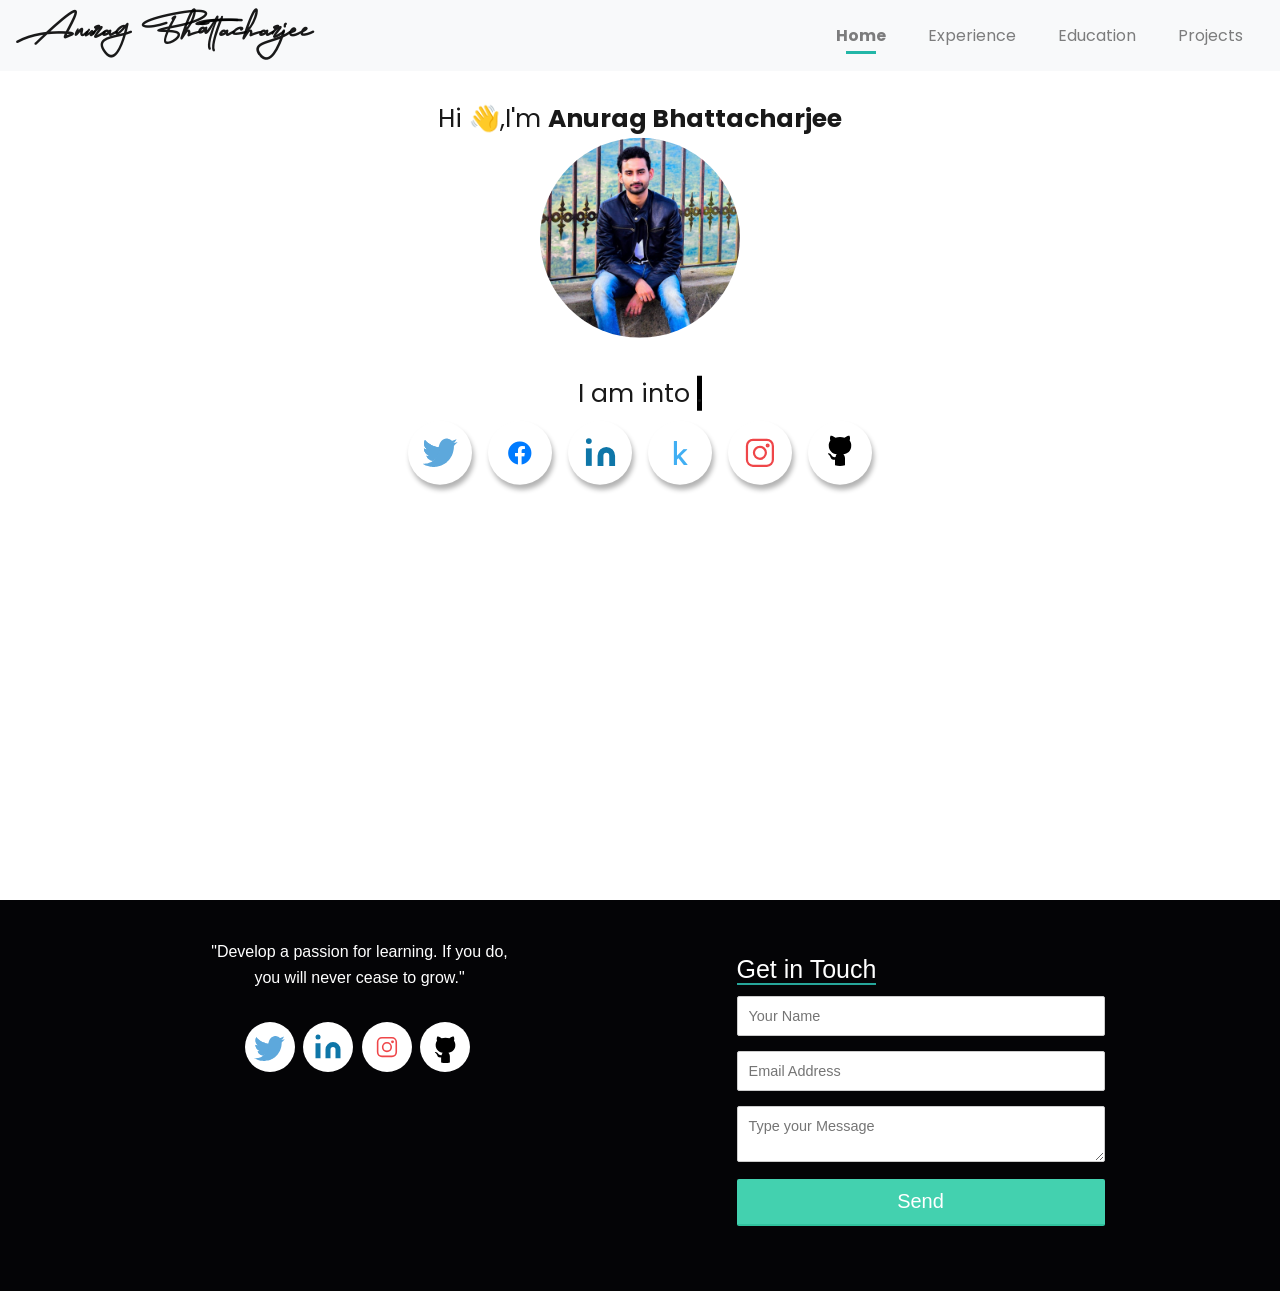
==== index.html @ 18d3eef7 "7th commit" ====
<!DOCTYPE html>
<html lang="en" data-theme="light">

<head>
    <title>Anurag Bhattacharjee | Home</title>
    <meta charset="UTF-8">
    <meta name="viewport" content="width=device-width, initial-scale=1.0">
    <!-- <meta name="keywords"
        content="free portfolio template,portfolio template, portfolio website template, open source, open sourcing, contributing to open source" />
    <meta name="description"
        content="This project serves free and beautiful portfolio template for everyone. Anyone can showcase their work including moocs, education, projects, experience,etc. to the world." /> -->
    <!-- Robot.txt -->
    <meta name="robots" content="index,follow" />
    <meta name="Googlebot" content="index,follow" />
    <meta name="AdsBot-Google" content="index,follow" />
    <!-- <meta property="og:site_name" content="https://portfolio.smaranjitghose.codes/"> -->
    <meta property="og:title" content="Anurag Bhattacharjee | Home">
    <!-- <meta property="og:description"
        content="This project serves free and beautiful portfolio template for everyone. Anyone can showcase their work including moocs, education, projects, experience,etc. to the world.">
    <meta property="og:type" content="website">
    <meta property="og:url" content="https://portfolio.smaranjitghose.codes/">
    <meta name="twitter:card" content="summary">
    <meta name="twitter:site" content="https://portfolio.smaranjitghose.codes/"> -->
    <meta name="application-name" content="Anurag Bhattacharjee | Home" />
    <meta name="apple-mobile-web-app-title" content="Anurag Bhattacharjee | Home" />
    <!-- <meta name="summary"
        content="An open source project aimed at providing free and beautiful templates to everyone for building their portfolio websites and showcase their work to the world." /> -->
    <!--For Dark/Light mode Toggle-->
    <script src="https://code.iconify.design/1/1.0.4/iconify.min.js"></script>
    <!--Import Google Icon Font-->
    <link rel="stylesheet" href="https://maxcdn.bootstrapcdn.com/bootstrap/4.5.0/css/bootstrap.min.css" />
    <link href="https://fonts.googleapis.com/css2?family=Poppins:wght@200;300&display=swap" rel="stylesheet">
    <script src='https://kit.fontawesome.com/a076d05399.js'></script>
    <link rel="stylesheet" href="assets/css/preloader.css">
    <link rel="stylesheet" href="assets/css/home.css"> 
    <link rel="stylesheet" href="assets/css/style.css"> 
    <!-- Favicon -->
    <link id='favicon' rel="shortcut icon" href="assets/images/favicon.png" type="image/x-png"> 
    <!-- Font awesome icons -->
    <link rel="stylesheet" href="https://cdnjs.cloudflare.com/ajax/libs/font-awesome/5.15.1/css/all.min.css" integrity="sha512-+4zCK9k+qNFUR5X+cKL9EIR+ZOhtIloNl9GIKS57V1MyNsYpYcUrUeQc9vNfzsWfV28IaLL3i96P9sdNyeRssA==" crossorigin="anonymous" />
    <link rel="stylesheet" href="https://cdn.jsdelivr.net/gh/jpswalsh/academicons@1/css/academicons.min.css">
    <script defer src="assets\js\dynamicTitle.js"></script>
</head>

<body>

    <!-- <embed name="GoodEnough" src="assets/images/audio.mp3" loop="false" hidden="true" autostart="true"> -->
<!-- loader -->
    <div class="loader-container">
    <div class="loader">
        <div class="box box0">
            <div></div>
        </div>
        <div class="box box1">
            <div></div>
        </div>
        <div class="box box2">
            <div></div>
        </div>
        <div class="box box3">
            <div></div>
        </div>
        <div class="box box4">
            <div></div>
        </div>
        <div class="box box5">
            <div></div>
        </div>
        <div class="box box6">
            <div></div>
        </div>
        <div class="box box7">
            <div></div>
        </div>
        <div class="ground">
            <div></div>
        </div>
    </div><a class="dribbble-ref" href="https://dribbble.com/shots/7227469-3D-Boxes-Loader" target="_blank"><img
            src="https://dribbble.com/assets/logo-small-2x-9fe74d2ad7b25fba0f50168523c15fda4c35534f9ea0b1011179275383035439.png" /></a>
    </div>

    <!--Dynamic Nav Bar-->
     
    <!--Particles effect-->
    <div id="home">
        <section class="center">
            <div id="particles-js"></div>
        </section>
    </div>
<center>
    <!-- Home Section -->
    <div class="text col-sm-6">Hi <span class="wave">👋</span>,I'm <span class="header">Anurag Bhattacharjee</span>
        <div class="center">
            <div>
                <img src="assets/images/anurag1.jpg" alt="" class="rounded-circle" height="200" width="200">
            </div>
            <br/>
            <span style="display: inline;" >I am into <span class="animated-text"
                data-words="Machine Learning, Web Development, Data Engineering, Business Intelligence"></span>
            </span>
            <div>
                <div class="social-icons">

                    <a class="socialicon twitter" href="https://twitter.com/anuragbhattacha" target="_blank" rel="author">
                        <!-- SVG code for twitter icon -->
                        <svg class="twitter-icon" version="1.1" id="Layer_1" xmlns="http://www.w3.org/2000/svg"
                            xmlns:xlink="http://www.w3.org/1999/xlink" x="0px" y="0px" viewBox="0 0 500 500" enable-background="new 0 0 500 500"
                            xml:space="preserve">
                            <!-- bird body -->
                            <path id="body" fill="#5DA8DC" d="M142.9,364.1c-1.6,1-3,1.7-4,2.3c-3,1.5-7.9,3.8-14.9,6.9c-7,3.1-14.7,5.7-23.1,7.9
                                               c-8.4,2.2-15.6,3.8-21.8,4.7c-6.2,0.9-12.2,1.5-18.1,1.8s-11.4,0.3-16.7,0c-5.2-0.3-8.5-0.5-9.6-0.6l-1.8-0.2l-0.4-0.1l-0.4-0.1v0.8
                                               h0.2l0.1,0.1l0.1,0.1l0.1,0.1l0.1,0.1l0.1,0.1H33l0.4,0.2l0.4,0.2l0.1,0.1l0.1,0.1l0.1,0.1l0.1,0.1l3.6,2.2c2.4,1.5,4.5,2.6,6.4,3.6
                                               s6.6,3.3,14.1,7.1c7.6,3.7,16.6,7.4,27.2,11.1s18.6,6.2,24,7.4c5.4,1.3,12.8,2.6,22.2,3.9s14.9,2.1,16.3,2.2
                                               c1.5,0.1,3.3,0.3,5.5,0.4l3.3,0.2v0.2h25.6v-0.2l14-1.3c9.3-0.9,17.6-2.1,25-3.3c7.3-1.3,14.9-3.1,22.8-5.5
                                               c7.9-2.4,15.3-4.9,22.4-7.7c7.1-2.8,13.7-5.7,19.7-9c6.1-3.2,11.3-6,15.6-8.5c4.3-2.5,9.1-5.6,14.2-9.3c5.2-3.7,10-7.5,14.6-11.2
                                               s7.1-5.9,7.7-6.4c0.6-0.6,4-4,10.2-10.2c6.2-6.3,11.3-11.9,15.4-16.8c4-5,8-10.3,12-15.9c3.9-5.6,8.3-12.5,13-20.6
                                               s9.2-17.3,13.5-27.5s8-20.7,11-31.5c3-10.7,5.2-20.4,6.7-28.9s2.4-16.5,3-23.8c0.5-7.3,0.8-13.9,0.9-19.7s2.5-10.8,7.4-14.8
                                               s9.9-8.5,15-13.7c5.1-5.1,7.9-8,8.3-8.7c0.5-0.7,0.9-1.1,1.1-1.2c0.3-0.1,2.1-2.3,5.3-6.7c3.3-4.4,5-6.6,5-6.7l0.1-0.1l0.2-0.4
                                               l0.2-0.4l0.1-0.1l0.1-0.1l0.1-0.1l0.1-0.1l0.1-0.1l0.1-0.1l0.1-0.1l0.1-0.1l0.1-0.1l0.1-0.1l0.2-0.1l0.2-0.1V115l-1,0.3l-0.8,0.1
                                               l-0.4,0.2l-0.4,0.2l-0.4,0.2l-0.4,0.2l-0.6,0.2l-1.2,0.4l-10.6,3.6c-6.7,2.2-13.7,4.1-21,5.7l-11,2.4h-1.9l0.1-0.1l0.1-0.1l0.1-0.1
                                               l0.1-0.1l0.1-0.1l0.1-0.1l0.1-0.1l0.1-0.1l0.4-0.2l0.4-0.2l0.1-0.1l0.1-0.1l0.1-0.1l0.1-0.1l0.4-0.2l0.4-0.2l1.9-1.3
                                               c1.3-0.9,2.4-1.8,3.3-2.8s2.8-2.7,5.6-5.1c2.8-2.4,6-6,9.5-10.7s6.5-9.4,8.8-14s3.6-7.2,3.7-7.9c0.1-0.6,0.3-1.2,0.4-1.6l0.2-0.6
                                               l0.2-0.4l0.2-0.4l0.2-0.6l0.2-0.6l0.1-0.6l0.1-0.6l-0.4,0.1l-0.4,0.1l-0.1,0.1l-0.1,0.1l-0.1,0.1l-0.1,0.1l-0.4,0.2l-0.4,0.2
                                               l-0.4,0.2l-0.4,0.2l-0.1,0.1c-0.1,0.1-0.8,0.4-1.9,1.2c-1.2,0.7-4.7,2.4-10.5,5s-11.6,5-17.5,7.1s-11.4,3.7-16.5,4.9
                                               s-8.8,0.5-11.3-1.9c-2.4-2.4-5.2-4.7-8.3-6.9c-3.1-2.2-6.5-4.3-10.4-6.4c-3.8-2.1-7.7-3.9-11.8-5.5c-4-1.6-8.6-2.9-13.5-3.8
                                               l-7.4-1.5h-20.5v0.1c0,0.1-1.7,0.4-5.1,0.9s-7.6,1.6-12.6,3.3c-5,1.7-10.4,4.2-16.3,7.4c-5.9,3.3-11.1,7-15.7,11.2
                                               s-8.3,8.3-11.2,12.2c-2.9,3.9-5.2,7.4-7,10.5C221.5,163.3,231.3,307,142.9,364.1z" />
                        
                            <!-- wing1 -->
                            <path id="wing1" fill="#5DA8DC" d="M233.2,181.5c-5-0.5-12.4-1.7-22.2-3.6c-9.8-1.8-16.8-3.3-20.8-4.5s-11.1-3.7-21.2-7.4
                                               c-10.1-3.8-19.5-8-28.3-12.8c-8.8-4.7-16.8-9.5-24-14.4s-13.1-9.1-17.5-12.8c-4.5-3.7-7.1-6-7.9-7s-1.5-1.6-1.9-1.8
                                               c-0.5-0.2-3.2-2.7-8-7.6s-9.1-9.2-12.6-13.2l-5.3-5.9l-0.1-0.1l-0.1-0.1L63.1,90l-0.2-0.4l-0.1-0.1l-0.1-0.1l-0.1-0.1l-0.1-0.1
                                               l-0.1-0.1L62.3,89l-0.1-0.1l0,0.1l-0.1,0.1L62,89.2l0,0.1l-0.1,0.1L61.7,90l-0.2,0.6L57.9,98c-2.2,5-3.9,9.7-5.1,14.1
                                               c-1.2,4.5-1.9,8.5-2.4,12c-0.4,3.5-0.5,7.8-0.4,12.8s0.7,10,1.8,15.1c1,5.1,2.6,10.2,4.6,15.2c2.1,5.1,4,9.2,5.8,12.5
                                               c1.8,3.2,3.9,6.4,6.3,9.2c2.4,2.9,4.7,5.6,7.1,8.3s4.6,4.7,6.7,6.4c2.2,1.6,3.3,2.5,3.4,2.5l0.1,0.1l0.4,0.2l0.4,0.2l0.1,0.1
                                               l0.1,0.1l0.1,0.1L87,207l0.4,0.2l0.4,0.2l0.1,0.1l0.1,0.1l0.1,0.1l0.1,0.1l0.1,0.1l0.1,0.1l0.1,0.1l0.1,0.1H85l-1.8-0.2
                                               c-1.2-0.1-4.8-0.9-10.8-2.2s-11.1-2.9-15.1-4.7l-6.1-2.8l-0.4-0.2l-0.4-0.2l-0.4-0.2l-0.4-0.2l-0.4-0.1l-0.4-0.1l0.7,8.3
                                               c0.4,5.5,1.4,11,2.8,16.3c1.5,5.4,3.6,11,6.5,16.9s6.2,11.1,9.8,15.5c3.7,4.5,7,8.1,10.1,11c3.1,2.8,6.3,5.4,9.8,7.8
                                               c3.4,2.4,8,4.8,13.8,7.3s9.3,3.9,10.6,4.3c1.3,0.4,2.2,0.6,2.8,0.8l0.8,0.2l0.8,0.2l0.8,0.2l0.8,0.2l0.8,0.2l-0.1,0.1l-0.1,0.1
                                               l-0.1,0.1l-0.1,0.1l-1,0.2l-1,0.2l-0.8,0.2c-0.5,0.1-1.9,0.4-4.3,0.8s-6.6,0.6-12.8,0.8c-6.2,0.1-10.7,0-13.5-0.4l-4.3-0.6L81,288
                                               l-0.6-0.1l0.1,0.4l0.1,0.4l0.2,0.6l0.2,0.6l3.2,7.2c2.2,4.8,4.4,9,6.7,12.7c2.3,3.7,5.1,7.2,8.3,10.7c3.2,3.5,5.8,6.2,7.9,8
                                               c2.1,1.9,5.3,4.3,9.9,7.2c4.6,2.9,9.3,5.4,14.1,7.4c4.9,2.1,9.4,3.7,13.5,4.7c4.2,1,7.3,1.6,9.2,1.8c1.9,0.1,4,0.3,6.1,0.4l3.1,0.2
                                               c117.9-117.9,82.9-167.7,82.9-167.7l-2.8-0.1C241.6,182.3,238.2,181.9,233.2,181.5z" />
                            <!-- wing2 -->
                            <path id="wing2" fill="#5DA8DC" d="M233.2,181.5c-5-0.5-12.4-1.7-22.2-3.6c-9.8-1.8-16.8-3.3-20.8-4.5s-11.1-3.7-21.2-7.4
                                               c-10.1-3.8-19.5-8-28.3-12.8c-8.8-4.7-16.8-9.5-24-14.4s-13.1-9.1-17.5-12.8c-4.5-3.7-7.1-6-7.9-7s-1.5-1.6-1.9-1.8
                                               c-0.5-0.2-3.2-2.7-8-7.6s-9.1-9.2-12.6-13.2l-5.3-5.9l-0.1-0.1l-0.1-0.1L63.1,90l-0.2-0.4l-0.1-0.1l-0.1-0.1l-0.1-0.1l-0.1-0.1
                                               l-0.1-0.1L62.3,89l-0.1-0.1l0,0.1l-0.1,0.1L62,89.2l0,0.1l-0.1,0.1L61.7,90l-0.2,0.6L57.9,98c-2.2,5-3.9,9.7-5.1,14.1
                                               c-1.2,4.5-1.9,8.5-2.4,12c-0.4,3.5-0.5,7.8-0.4,12.8s0.7,10,1.8,15.1c1,5.1,2.6,10.2,4.6,15.2c2.1,5.1,4,9.2,5.8,12.5
                                               c1.8,3.2,3.9,6.4,6.3,9.2c2.4,2.9,4.7,5.6,7.1,8.3s4.6,4.7,6.7,6.4c2.2,1.6,3.3,2.5,3.4,2.5l0.1,0.1l0.4,0.2l0.4,0.2l0.1,0.1
                                               l0.1,0.1l0.1,0.1L87,207l0.4,0.2l0.4,0.2l0.1,0.1l0.1,0.1l0.1,0.1l0.1,0.1l0.1,0.1l0.1,0.1l0.1,0.1l0.1,0.1H85l-1.8-0.2
                                               c-1.2-0.1-4.8-0.9-10.8-2.2s-11.1-2.9-15.1-4.7l-6.1-2.8l-0.4-0.2l-0.4-0.2l-0.4-0.2l-0.4-0.2l-0.4-0.1l-0.4-0.1l0.7,8.3
                                               c0.4,5.5,1.4,11,2.8,16.3c1.5,5.4,3.6,11,6.5,16.9s6.2,11.1,9.8,15.5c3.7,4.5,7,8.1,10.1,11c3.1,2.8,6.3,5.4,9.8,7.8
                                               c3.4,2.4,8,4.8,13.8,7.3s9.3,3.9,10.6,4.3c1.3,0.4,2.2,0.6,2.8,0.8l0.8,0.2l0.8,0.2l0.8,0.2l0.8,0.2l0.8,0.2l-0.1,0.1l-0.1,0.1
                                               l-0.1,0.1l-0.1,0.1l-1,0.2l-1,0.2l-0.8,0.2c-0.5,0.1-1.9,0.4-4.3,0.8s-6.6,0.6-12.8,0.8c-6.2,0.1-10.7,0-13.5-0.4l-4.3-0.6L81,288
                                               l-0.6-0.1l0.1,0.4l0.1,0.4l0.2,0.6l0.2,0.6l3.2,7.2c2.2,4.8,4.4,9,6.7,12.7c2.3,3.7,5.1,7.2,8.3,10.7c3.2,3.5,5.8,6.2,7.9,8
                                               c2.1,1.9,5.3,4.3,9.9,7.2c4.6,2.9,9.3,5.4,14.1,7.4c4.9,2.1,9.4,3.7,13.5,4.7c4.2,1,7.3,1.6,9.2,1.8c1.9,0.1,4,0.3,6.1,0.4l3.1,0.2
                                               c117.9-117.9,82.9-167.7,82.9-167.7l-2.8-0.1C241.6,182.3,238.2,181.9,233.2,181.5z" />
                        </svg>
                    </a>

                    <a class="socialicon dribble" href="https://www.facebook.com/anurag.garg.583/" target="_blank" rel="author">
                        <i class="fab fa-facebook"></i>
                    </a>

                    <a class="socialicon linkedin" href="https://www.linkedin.com/in/anuragbhattacharjee6243/" target="_blank" rel="author">
                        <svg class="linkedin-icon" xmlns="http://www.w3.org/2000/svg" width="35" viewBox="0 0 24 24" fill="#0e76a8"
                            stroke-width="1" stroke-linecap="round" stroke-linejoin="round" class="feather feather-linkedin">
                            <path d="M16 8a6 6 0 0 1 6 6v7h-4v-7a2 2 0 0 0-2-2 2 2 0 0 0-2 2v7h-4v-7a6 6 0 0 1 6-6z"></path>
                            <rect x="2" y="9" width="4" height="12"></rect>
                            <circle cx="4" cy="4" r="2"></circle>
                        </svg>
                    </a>
<!-- 
                    <a class="socialicon medium" href="" target="_blank" rel="author">
                        <i class="fab fa-medium-m"></i>
                    </a> -->

                    <!-- <a class="socialicon codeforces" href="" target="_blank" rel="author">
                        <svg class="codeforces-icon" xmlns="http://www.w3.org/2000/svg" viewBox="5 0 14 19" width="100" height="100">
                            <g>
                                <rect class="red" x="15" width="2" height="6.5" rx="0.7" y="0" fill="#AE0F0A" />
                                <rect class="blue" x="12" width="2" height="6.5" rx="0.7" y="0" fill="#4F81C1" />
                                <rect class="yellow" x="9" width="2" height="6.5" rx="0.7" y="0" fill="#FFD400" />
                            </g>
                        </svg>
                    </a> -->
                    
                    <a class="socialicon kaggle" href="https://www.kaggle.com/anuragbhattacharjee" target="_blank" rel="author">
                        <i class="fab fa-kaggle"></i>
                    </a>

                    <a class="socialicon instagram" href="https://www.instagram.com/anurag_b_34" target="_blank" rel="author">
                        <!-- svg code for instagram icon -->
                        <svg class="instagram-icon" x="0px" y="0px" viewBox="0 0 202.5 202.5" style="enable-background:new 0 0 202.5 202.5;">
                            <circle id="littleCircle" class="st0" cx="101" cy="101.5" r="18.9" />
                            <circle id="shutter" class="st0" cx="101" cy="101.5" r="8" />
                            <circle id="lens" class="st0" cx="125.5" cy="78.6" r="2.9" />
                            <path id="camera" class="st0" d="M79,60.5h44c10.5,0,19,8.5,19,19v44c0,10.5-8.5,19-19,19H79c-10.5,0-19-8.5-19-19v-44
                                                                                                    C60,69,68.5,60.5,79,60.5z" />
                        </svg>
                    </a>

                    <a class="socialicon github" href="https://github.com/Toni8215" target="_blank" rel="author">
                        <!-- SVG code for Github icon -->
                        <svg class="github-icon" width="45px" height="45px" viewBox="0 0 300 300">
                            <!-- body -->
                            <path id="body" d="M112.5,234.4v43.1c24.5,7.5,50.5,7.5,75,0V225c-0.4-11.1-4.9-21.6-12.7-29.6c30-3.4,59.5-23.5,59.5-64.1
                                                        c0.9-13.9-3.3-27.7-11.8-38.7c4.1-11.6,3.7-24.4-1.3-35.7c0,0-11.2-3.7-37.5,13.8c-22.1-6.1-45.3-6.1-67.4,0
                                                        C90.6,53.3,78.9,56.8,78.9,56.8c-5,11.3-5.4,24.1-1.3,35.7c-8.5,11.1-12.7,24.8-11.9,38.7c0.2,33.8,26.4,61.8,60.2,64.1
                                                        c-5,4.7-8.1,11.1-8.6,18" />
                             <!-- arm                             -->
                            <path id="arm" d="M125.2,213.4c-13.9,7.8-31.5,2.8-39.3-11.2c-4.3-7.7-12-12.8-20.7-13.8c-11.2,0-4.6,6.4,0,9.4
                                                        c6,5.1,10.8,11.5,13.8,18.8c2.9,7.4,7.7,24.1,41.5,17.8" />
                        </svg>
                    </a>

                </div>
            </div>
        </div>
    </div>
</center>

<!----Map with marker-->
<div id="map"></div>

<!-- Async script executes immediately and must be after any DOM elements used in callback. -->
<script
  src="https://maps.googleapis.com/maps/api/js?key=AIzaSyBIwzALxUPNbatRBj3Xi1Uhp0fFzwWNBkE&callback=initMap&libraries=&v=weekly"
  async
></script>



    
    <!-- Dynamic footer section -->
    <script src="https://code.jquery.com/jquery-3.5.1.min.js"
        integrity="sha256-9/aliU8dGd2tb6OSsuzixeV4y/faTqgFtohetphbbj0=" crossorigin="anonymous"></script>

    <!-- Google Analytics -->
    <script async src="https://www.googletagmanager.com/gtag/js?id=UA-167979537-2"></script>
    <!-- Fetching our Google Tag Manager -->

    <!--JavaScript at end of body for optimized loading-->
    <script src="assets/js/app.js"></script>
    <script src="https://cdnjs.cloudflare.com/ajax/libs/popper.js/1.12.9/umd/popper.min.js" integrity="sha384-ApNbgh9B+Y1QKtv3Rn7W3mgPxhU9K/ScQsAP7hUibX39j7fakFPskvXusvfa0b4Q" crossorigin="anonymous"></script>
    <script src="https://maxcdn.bootstrapcdn.com/bootstrap/4.0.0/js/bootstrap.min.js" integrity="sha384-JZR6Spejh4U02d8jOt6vLEHfe/JQGiRRSQQxSfFWpi1MquVdAyjUar5+76PVCmYl" crossorigin="anonymous"></script>
    <script src='https://cdnjs.cloudflare.com/ajax/libs/particles.js/2.0.0/particles.min.js'></script>
    <script src="assets/js/particle.js"></script>

</body>

</html>
---- assets/css/preloader.css ----
:root {
  --background: white;
}

.loader {
  --duration: 3s;
  --primary: rgba(39, 94, 254, 1);
  --primary-light: #2f71ff;
  --primary-rgba: rgba(39, 94, 254, 0);
  width: 200px;
  height: 320px;
  position: relative;
  transform-style: preserve-3d;
}
@media (max-width: 480px) {
  .loader {
    zoom: 0.44;
  }
}
.loader:before, .loader:after {
  --r: 20.5deg;
  content: "";
  width: 320px;
  height: 140px;
  position: absolute;
  right: 32%;
  bottom: -11px;
  background: var(--background);
  transform: translateZ(200px) rotate(var(--r));
  -webkit-animation: mask var(--duration) linear forwards infinite;
          animation: mask var(--duration) linear forwards infinite;
}
.loader:after {
  --r: -20.5deg;
  right: auto;
  left: 32%;
}
.loader .ground {
  position: absolute;
  left: -50px;
  bottom: -120px;
  transform-style: preserve-3d;
  transform: rotateY(-47deg) rotateX(-15deg) rotateZ(15deg) scale(1);
}
.loader .ground div {
  transform: rotateX(90deg) rotateY(0deg) translate(-48px, -120px) translateZ(100px) scale(0);
  width: 200px;
  height: 200px;
  background: var(--primary);
  background: linear-gradient(45deg, var(--primary) 0%, var(--primary) 50%, var(--primary-light) 50%, var(--primary-light) 100%);
  transform-style: preserve-3d;
  -webkit-animation: ground var(--duration) linear forwards infinite;
          animation: ground var(--duration) linear forwards infinite;
}
.loader .ground div:before, .loader .ground div:after {
  --rx: 90deg;
  --ry: 0deg;
  --x: 44px;
  --y: 162px;
  --z: -50px;
  content: "";
  width: 156px;
  height: 300px;
  opacity: 0;
  background: linear-gradient(var(--primary), var(--primary-rgba));
  position: absolute;
  transform: rotateX(var(--rx)) rotateY(var(--ry)) translate(var(--x), var(--y)) translateZ(var(--z));
  -webkit-animation: ground-shine var(--duration) linear forwards infinite;
          animation: ground-shine var(--duration) linear forwards infinite;
}
.loader .ground div:after {
  --rx: 90deg;
  --ry: 90deg;
  --x: 0;
  --y: 177px;
  --z: 150px;
}
.loader .box {
  --x: 0;
  --y: 0;
  position: absolute;
  -webkit-animation: var(--duration) linear forwards infinite;
          animation: var(--duration) linear forwards infinite;
  transform: translate(var(--x), var(--y));
}
.loader .box div {
  background-color: var(--primary);
  width: 48px;
  height: 48px;
  position: relative;
  transform-style: preserve-3d;
  -webkit-animation: var(--duration) ease forwards infinite;
          animation: var(--duration) ease forwards infinite;
  transform: rotateY(-47deg) rotateX(-15deg) rotateZ(15deg) scale(0);
}
.loader .box div:before, .loader .box div:after {
  --rx: 90deg;
  --ry: 0deg;
  --z: 24px;
  --y: -24px;
  --x: 0;
  content: "";
  position: absolute;
  background-color: inherit;
  width: inherit;
  height: inherit;
  transform: rotateX(var(--rx)) rotateY(var(--ry)) translate(var(--x), var(--y)) translateZ(var(--z));
  filter: brightness(var(--b, 1.2));
}
.loader .box div:after {
  --rx: 0deg;
  --ry: 90deg;
  --x: 24px;
  --y: 0;
  --b: 1.4;
}
.loader .box.box0 {
  --x: -220px;
  --y: -120px;
  left: 58px;
  top: 108px;
}
.loader .box.box1 {
  --x: -260px;
  --y: 120px;
  left: 25px;
  top: 120px;
}
.loader .box.box2 {
  --x: 120px;
  --y: -190px;
  left: 58px;
  top: 64px;
}
.loader .box.box3 {
  --x: 280px;
  --y: -40px;
  left: 91px;
  top: 120px;
}
.loader .box.box4 {
  --x: 60px;
  --y: 200px;
  left: 58px;
  top: 132px;
}
.loader .box.box5 {
  --x: -220px;
  --y: -120px;
  left: 25px;
  top: 76px;
}
.loader .box.box6 {
  --x: -260px;
  --y: 120px;
  left: 91px;
  top: 76px;
}
.loader .box.box7 {
  --x: -240px;
  --y: 200px;
  left: 58px;
  top: 87px;
}
.loader .box0 {
  -webkit-animation-name: box-move0;
          animation-name: box-move0;
}
.loader .box0 div {
  -webkit-animation-name: box-scale0;
          animation-name: box-scale0;
}
.loader .box1 {
  -webkit-animation-name: box-move1;
          animation-name: box-move1;
}
.loader .box1 div {
  -webkit-animation-name: box-scale1;
          animation-name: box-scale1;
}
.loader .box2 {
  -webkit-animation-name: box-move2;
          animation-name: box-move2;
}
.loader .box2 div {
  -webkit-animation-name: box-scale2;
          animation-name: box-scale2;
}
.loader .box3 {
  -webkit-animation-name: box-move3;
          animation-name: box-move3;
}
.loader .box3 div {
  -webkit-animation-name: box-scale3;
          animation-name: box-scale3;
}
.loader .box4 {
  -webkit-animation-name: box-move4;
          animation-name: box-move4;
}
.loader .box4 div {
  -webkit-animation-name: box-scale4;
          animation-name: box-scale4;
}
.loader .box5 {
  -webkit-animation-name: box-move5;
          animation-name: box-move5;
}
.loader .box5 div {
  -webkit-animation-name: box-scale5;
          animation-name: box-scale5;
}
.loader .box6 {
  -webkit-animation-name: box-move6;
          animation-name: box-move6;
}
.loader .box6 div {
  -webkit-animation-name: box-scale6;
          animation-name: box-scale6;
}
.loader .box7 {
  -webkit-animation-name: box-move7;
          animation-name: box-move7;
}
.loader .box7 div {
  -webkit-animation-name: box-scale7;
          animation-name: box-scale7;
}

@-webkit-keyframes box-move0 {
  12% {
    transform: translate(var(--x), var(--y));
  }
  25%, 52% {
    transform: translate(0, 0);
  }
  80% {
    transform: translate(0, -32px);
  }
  90%, 100% {
    transform: translate(0, 188px);
  }
}

@keyframes box-move0 {
  12% {
    transform: translate(var(--x), var(--y));
  }
  25%, 52% {
    transform: translate(0, 0);
  }
  80% {
    transform: translate(0, -32px);
  }
  90%, 100% {
    transform: translate(0, 188px);
  }
}
@-webkit-keyframes box-scale0 {
  6% {
    transform: rotateY(-47deg) rotateX(-15deg) rotateZ(15deg) scale(0);
  }
  14%, 100% {
    transform: rotateY(-47deg) rotateX(-15deg) rotateZ(15deg) scale(1);
  }
}
@keyframes box-scale0 {
  6% {
    transform: rotateY(-47deg) rotateX(-15deg) rotateZ(15deg) scale(0);
  }
  14%, 100% {
    transform: rotateY(-47deg) rotateX(-15deg) rotateZ(15deg) scale(1);
  }
}
@-webkit-keyframes box-move1 {
  16% {
    transform: translate(var(--x), var(--y));
  }
  29%, 52% {
    transform: translate(0, 0);
  }
  80% {
    transform: translate(0, -32px);
  }
  90%, 100% {
    transform: translate(0, 188px);
  }
}
@keyframes box-move1 {
  16% {
    transform: translate(var(--x), var(--y));
  }
  29%, 52% {
    transform: translate(0, 0);
  }
  80% {
    transform: translate(0, -32px);
  }
  90%, 100% {
    transform: translate(0, 188px);
  }
}
@-webkit-keyframes box-scale1 {
  10% {
    transform: rotateY(-47deg) rotateX(-15deg) rotateZ(15deg) scale(0);
  }
  18%, 100% {
    transform: rotateY(-47deg) rotateX(-15deg) rotateZ(15deg) scale(1);
  }
}
@keyframes box-scale1 {
  10% {
    transform: rotateY(-47deg) rotateX(-15deg) rotateZ(15deg) scale(0);
  }
  18%, 100% {
    transform: rotateY(-47deg) rotateX(-15deg) rotateZ(15deg) scale(1);
  }
}
@-webkit-keyframes box-move2 {
  20% {
    transform: translate(var(--x), var(--y));
  }
  33%, 52% {
    transform: translate(0, 0);
  }
  80% {
    transform: translate(0, -32px);
  }
  90%, 100% {
    transform: translate(0, 188px);
  }
}
@keyframes box-move2 {
  20% {
    transform: translate(var(--x), var(--y));
  }
  33%, 52% {
    transform: translate(0, 0);
  }
  80% {
    transform: translate(0, -32px);
  }
  90%, 100% {
    transform: translate(0, 188px);
  }
}
@-webkit-keyframes box-scale2 {
  14% {
    transform: rotateY(-47deg) rotateX(-15deg) rotateZ(15deg) scale(0);
  }
  22%, 100% {
    transform: rotateY(-47deg) rotateX(-15deg) rotateZ(15deg) scale(1);
  }
}
@keyframes box-scale2 {
  14% {
    transform: rotateY(-47deg) rotateX(-15deg) rotateZ(15deg) scale(0);
  }
  22%, 100% {
    transform: rotateY(-47deg) rotateX(-15deg) rotateZ(15deg) scale(1);
  }
}
@-webkit-keyframes box-move3 {
  24% {
    transform: translate(var(--x), var(--y));
  }
  37%, 52% {
    transform: translate(0, 0);
  }
  80% {
    transform: translate(0, -32px);
  }
  90%, 100% {
    transform: translate(0, 188px);
  }
}
@keyframes box-move3 {
  24% {
    transform: translate(var(--x), var(--y));
  }
  37%, 52% {
    transform: translate(0, 0);
  }
  80% {
    transform: translate(0, -32px);
  }
  90%, 100% {
    transform: translate(0, 188px);
  }
}
@-webkit-keyframes box-scale3 {
  18% {
    transform: rotateY(-47deg) rotateX(-15deg) rotateZ(15deg) scale(0);
  }
  26%, 100% {
    transform: rotateY(-47deg) rotateX(-15deg) rotateZ(15deg) scale(1);
  }
}
@keyframes box-scale3 {
  18% {
    transform: rotateY(-47deg) rotateX(-15deg) rotateZ(15deg) scale(0);
  }
  26%, 100% {
    transform: rotateY(-47deg) rotateX(-15deg) rotateZ(15deg) scale(1);
  }
}
@-webkit-keyframes box-move4 {
  28% {
    transform: translate(var(--x), var(--y));
  }
  41%, 52% {
    transform: translate(0, 0);
  }
  80% {
    transform: translate(0, -32px);
  }
  90%, 100% {
    transform: translate(0, 188px);
  }
}
@keyframes box-move4 {
  28% {
    transform: translate(var(--x), var(--y));
  }
  41%, 52% {
    transform: translate(0, 0);
  }
  80% {
    transform: translate(0, -32px);
  }
  90%, 100% {
    transform: translate(0, 188px);
  }
}
@-webkit-keyframes box-scale4 {
  22% {
    transform: rotateY(-47deg) rotateX(-15deg) rotateZ(15deg) scale(0);
  }
  30%, 100% {
    transform: rotateY(-47deg) rotateX(-15deg) rotateZ(15deg) scale(1);
  }
}
@keyframes box-scale4 {
  22% {
    transform: rotateY(-47deg) rotateX(-15deg) rotateZ(15deg) scale(0);
  }
  30%, 100% {
    transform: rotateY(-47deg) rotateX(-15deg) rotateZ(15deg) scale(1);
  }
}
@-webkit-keyframes box-move5 {
  32% {
    transform: translate(var(--x), var(--y));
  }
  45%, 52% {
    transform: translate(0, 0);
  }
  80% {
    transform: translate(0, -32px);
  }
  90%, 100% {
    transform: translate(0, 188px);
  }
}
@keyframes box-move5 {
  32% {
    transform: translate(var(--x), var(--y));
  }
  45%, 52% {
    transform: translate(0, 0);
  }
  80% {
    transform: translate(0, -32px);
  }
  90%, 100% {
    transform: translate(0, 188px);
  }
}
@-webkit-keyframes box-scale5 {
  26% {
    transform: rotateY(-47deg) rotateX(-15deg) rotateZ(15deg) scale(0);
  }
  34%, 100% {
    transform: rotateY(-47deg) rotateX(-15deg) rotateZ(15deg) scale(1);
  }
}
@keyframes box-scale5 {
  26% {
    transform: rotateY(-47deg) rotateX(-15deg) rotateZ(15deg) scale(0);
  }
  34%, 100% {
    transform: rotateY(-47deg) rotateX(-15deg) rotateZ(15deg) scale(1);
  }
}
@-webkit-keyframes box-move6 {
  36% {
    transform: translate(var(--x), var(--y));
  }
  49%, 52% {
    transform: translate(0, 0);
  }
  80% {
    transform: translate(0, -32px);
  }
  90%, 100% {
    transform: translate(0, 188px);
  }
}
@keyframes box-move6 {
  36% {
    transform: translate(var(--x), var(--y));
  }
  49%, 52% {
    transform: translate(0, 0);
  }
  80% {
    transform: translate(0, -32px);
  }
  90%, 100% {
    transform: translate(0, 188px);
  }
}
@-webkit-keyframes box-scale6 {
  30% {
    transform: rotateY(-47deg) rotateX(-15deg) rotateZ(15deg) scale(0);
  }
  38%, 100% {
    transform: rotateY(-47deg) rotateX(-15deg) rotateZ(15deg) scale(1);
  }
}
@keyframes box-scale6 {
  30% {
    transform: rotateY(-47deg) rotateX(-15deg) rotateZ(15deg) scale(0);
  }
  38%, 100% {
    transform: rotateY(-47deg) rotateX(-15deg) rotateZ(15deg) scale(1);
  }
}
@-webkit-keyframes box-move7 {
  40% {
    transform: translate(var(--x), var(--y));
  }
  53%, 52% {
    transform: translate(0, 0);
  }
  80% {
    transform: translate(0, -32px);
  }
  90%, 100% {
    transform: translate(0, 188px);
  }
}
@keyframes box-move7 {
  40% {
    transform: translate(var(--x), var(--y));
  }
  53%, 52% {
    transform: translate(0, 0);
  }
  80% {
    transform: translate(0, -32px);
  }
  90%, 100% {
    transform: translate(0, 188px);
  }
}
@-webkit-keyframes box-scale7 {
  34% {
    transform: rotateY(-47deg) rotateX(-15deg) rotateZ(15deg) scale(0);
  }
  42%, 100% {
    transform: rotateY(-47deg) rotateX(-15deg) rotateZ(15deg) scale(1);
  }
}
@keyframes box-scale7 {
  34% {
    transform: rotateY(-47deg) rotateX(-15deg) rotateZ(15deg) scale(0);
  }
  42%, 100% {
    transform: rotateY(-47deg) rotateX(-15deg) rotateZ(15deg) scale(1);
  }
}
@-webkit-keyframes ground {
  0%, 65% {
    transform: rotateX(90deg) rotateY(0deg) translate(-48px, -120px) translateZ(100px) scale(0);
  }
  75%, 90% {
    transform: rotateX(90deg) rotateY(0deg) translate(-48px, -120px) translateZ(100px) scale(1);
  }
  100% {
    transform: rotateX(90deg) rotateY(0deg) translate(-48px, -120px) translateZ(100px) scale(0);
  }
}
@keyframes ground {
  0%, 65% {
    transform: rotateX(90deg) rotateY(0deg) translate(-48px, -120px) translateZ(100px) scale(0);
  }
  75%, 90% {
    transform: rotateX(90deg) rotateY(0deg) translate(-48px, -120px) translateZ(100px) scale(1);
  }
  100% {
    transform: rotateX(90deg) rotateY(0deg) translate(-48px, -120px) translateZ(100px) scale(0);
  }
}
@-webkit-keyframes ground-shine {
  0%, 70% {
    opacity: 0;
  }
  75%, 87% {
    opacity: 0.2;
  }
  100% {
    opacity: 0;
  }
}
@keyframes ground-shine {
  0%, 70% {
    opacity: 0;
  }
  75%, 87% {
    opacity: 0.2;
  }
  100% {
    opacity: 0;
  }
}
@-webkit-keyframes mask {
  0%, 65% {
    opacity: 0;
  }
  66%, 100% {
    opacity: 1;
  }
}
@keyframes mask {
  0%, 65% {
    opacity: 0;
  }
  66%, 100% {
    opacity: 1;
  }
}

small {
  display: block;
  position: absolute;
  bottom: 20px;
  left: 50%;
  font-family: Arial;
  max-width: 320px;
  font-size: 12px;
  line-height: 19px;
  z-index: 1;
  color: #6C7486;
}
@media (min-width: 481px) {
  small {
    transform: translateX(-50%);
    text-align: center;
  }
}
@media (max-width: 480px) {
  small {
    left: 20px;
    right: 112px;
    font-size: 10px;
    line-height: 17px;
    transform: translateZ(400px);
  }
}
/* 
body {
  min-height: 100vh;
  display: flex;
  justify-content: center;
  align-items: center;
} */
.dribbble-ref {
  position: fixed;
  display: block;
  right: 24px;
  bottom: 24px;
}
.dribbble-ref img {
  display: block;
  width: 76px;
}
---- assets/css/home.css ----
/*Declaration of CSS variables for light/dark theme*/

html[data-theme="light"] {
  --col-icon: black;
  --col-bd-radius:rgb(2, 2, 2);
  --col-box-shadow:#000000 2px 2px 4px, 
  #4D4D4D -2px -2px 4px;
 --col-box-shadow-hover:inset #8a7373 2px 2px 4px, 
 inset #4D4D4D -2px -2px 4px;
  --col-bd-icon:transparent;
  --bg-icon: #fff;
   --bg1-color: #fff;
  --col-icon-dribbble: #ea4c89;
  --col-icon-linkedin: #0e76a8;
  --col-icon-medium: #00ab6c;
  --col-icon-kaggle: #41aff3;  
  --col-icon-instagram: rgb(201, 94, 174);
  --col-icon-mail:rgb(209, 82, 82);
  --col-icon-google-scholar:#3cba54;
  --col-icon-codeforces:rgb(19, 145, 184);
  --col-icon-leetcode:rgb(255, 181, 62);
  --shadow-col: rgba(0, 0, 0, 0.3);

}

html[data-theme="dark"] {
  --col-icon:white;
  --col-bd-radius:black;
  --col-bd-icon:transparent;
  --col-box-shadow: 5px 5px 10px rgba(22, 21, 21, 0.7) , -5px -5px 10px rgba(255,255,255,0.1);
  --col-box-shadow-hover:inset rgba(255, 255, 255, 1) 2px 2px 4px, 
 inset rgba(255, 255, 255, 0.5) -2px -2px 4px;
  --col-icon-dribbble: #ea4c89;
  --col-icon-linkedin: #0e76a8;
  --col-icon-medium: #00ab6c;
  --col-icon-kaggle: #41aff3;
  --col-icon-instagram: rgb(201, 94, 174);
  --col-icon-mail:rgb(209, 82, 82);
  --col-icon-google-scholar:#3cba54;
  --col-icon-codeforces:rgb(19, 145, 184);
  --col-icon-leetcode:rgb(255, 181, 62);
  --col-white: #fff;
}
/* Particle effect*/
body{
  font-family: "Poppins";
}
#home,
#particles-js {
  position: relative;
  height: 100vh;
  width: 100%;
}

.section {
  background-color: rgb(63, 25, 170);
  justify-content: center;
  align-items: center;
}

.text .header {
  font-weight: bold;
}

.text {
  font-size: 25px;
  top: 40%;
  left: 50%;
  transform: translate(-50%, -50%);
  position: absolute;
}

.animated-text span {
  display: none;
  line-height: 1;
}

.animated-text span.active {
  display: inline;
}

.animated-text:after {
  content: ".";
  display: inline;
  width: 6px;
  text-indent: 0;
  /* overflow: hidden; */
  background: var(--col-icon);
  animation: blink 0.3s infinite alternate;
}
.datawords{
  white-space: nowrap;
    overflow: hidden;
    text-overflow: ellipsis;
    white-space: nowrap;
}

@keyframes blink {
  from {
    opacity: 0;
  }

  to {
    opacity: 1;
  }
}

/*Social icons*/

:root {
  --link-size: 64px;
  --trans-props: all 0.2s ease;
  --link-size-footer-b: 40px;
  --link-size-footer-s: 30px;
}

.social-icons {
  display: flex;
  font-size: 20px;
  align-items: center;
  justify-content: center;
  flex-flow: row wrap;
}
.socialicon{
  display: flex;
  position: relative;
  overflow: hidden;
  width: var(--link-size);
  height: var(--link-size);
  background-color: #fff;
  margin: 8px;
  border-radius: 50%;
  box-shadow: 2px 5px 5px var(--shadow-col);
  text-decoration: none;
  transition: var(--trans-props);
}
.socialicon i {
  margin: auto;
  font-size: 24px;
  z-index: 1;
  transition: var(--trans-props);
}
.medium i {
  margin: auto;
  font-size: 24px;
  z-index: 1;
  transition: var(--trans-props);
}
.kaggle i {
  margin: auto;
  font-size: 24px;
  z-index: 1;
  transition: var(--trans-props);
}

.socialicon.kaggle{
  color:var(--col-icon-kaggle);
}

.socialicon.medium{
  color: var(--col-icon-medium);
}
.socialicon:after {
  content: "";
  width: var(--link-size);
  height: var(--link-size);
  position: absolute;
  transform: translate(0, var(--link-size));
  border-radius: 50%;
  transition: var(--trans-props);
  
}

.socialicon.kaggle:after {
  background-color: #41aff3;
  box-shadow: var(--kaggle);
}

.socialicon.medium:after {
  background-color: #00ab6c;
  box-shadow: var(--medium);
}

 /*
---------------------------
   LINKEDIN MICROANIMATION
---------------------------
*/

 .linkedin-icon{
  margin-left: 15px;
}
.linkedin:hover .linkedin-icon>rect{
  animation: rect-up 0.3s linear infinite;
}


@keyframes rect-up {
  50% {
      y:10px;
      height:11px;
   }
  0%{
      y:13px;
      height:8px;  
      }
  
}

.linkedin:hover .linkedin-icon> circle{
  animation: bounce 0.4s linear infinite;
}

@keyframes bounce {
  75% {
      cy: 8px;
   }
   50%{
      cy: 4px
   }
  0%{
      cy:4px
      }
  
}

/*
---------------------------
   INSTAGRAM MICROANIMATION
---------------------------
*/

.instagram-icon {
  width: 90px !important;
 
}
.st0 {
  fill:none;
  stroke:#EF4649;
  stroke-width:7;
  stroke-linecap:round;
  stroke-miterlimit:10;
}

.instagram:hover #littleCircle {
  stroke-dasharray:150;
}

.instagram #shutter{
  display:none;
}
.instagram:hover #shutter{
  display: block;
  animation: shutter 1s linear infinite;
}
.instagram:hover #lens{
  fill:#EF4649;
  animation: lens 1.5s linear infinite;

}

@keyframes shutter {
  0%, 50% {
          stroke-dashoffset: 150;
          
      }
  75% {
          fill:#EF4649;
          stroke-dashoffset: 0;
          stroke-width:11;
      }
}

@keyframes lens {
  0%, 75% {
          opacity: 0;
      }
  100% {
          opacity: 1;
      }
}


/*
---------------------------
   TWITTER MICROANIMATION
---------------------------
*/
.twitter-icon{
  width: 40px;
  margin-left: 12px;
}

.twitter:hover #wing1{
      transform-origin:center;
      animation: flap 0.4s ease-out infinite alternate;
   }	
   
.twitter:hover #wing2{
    transform-origin:center;
    animation: flap 0.4s ease-in infinite alternate;
 }		

@keyframes flap{
     50%{
      transform:scaleX(-1) rotate(-45deg) translate(-40px,-40px);
     }
   }

/*
--------------------------
   GITHUB MICROANIMATION
--------------------------
*/
.github-icon {
  width: 40px;
  margin-left: 12px;
  margin-top: 5px;
  fill: #000000;
}

.github:hover #arm {
  transform-origin: bottom right;
  animation: moveArm 1s infinite alternate;
}

@keyframes moveArm {
  0% { transform: rotate(10deg); }
  100% { transform: rotate(-10deg); }
 }

 /*
  --------------------------
     DRIBBBLE MICROANIMATION
  --------------------------
  */
  
  .dribbble-icon{
    width: 30px;
    height: 30px;
    margin-left:16px;
    margin-top: 20px;
  }
  
  .dribbble:hover .dribbble-icon{ 
      animation: dribbble-bounce .4s ease infinite;
      transform: rotate(360deg);
      transition: all 9s ease-in-out 0s;
  }
  
  @keyframes dribbble-bounce {
    from, to {
      margin-top: 20px;
    }
    50% { 
      margin-top: 15px; 
    }
    
    75%{
      margin-top: 15px;
    }
  }
  
  /*
  --------------------------
     CODEFORCES MICROANIMATION
  --------------------------
  */
  
  .codeforces-icon{
    margin-right: 6px;
    margin-top: 6px;
  }
  
  .codeforces-icon .red {
    height:4px;
    y:2.5px;
    
  }
  .codeforces:hover .red{
    animation: red-animation 2.5s infinite alternate;
  }
  
  
  .codeforces-icon .yellow{
    height:5px;
    y:1.5px;
    
  }
  
  .codeforces:hover .yellow{
    animation: yellow-animation 2s infinite alternate-reverse;
  }
  
  .codeforces:hover .blue{
    animation: blue-animation 2s  infinite alternate;
  }
  
  @keyframes red-animation{
    0%{
       y:0px
    }
    0%{
        height:6px;
        y:0.5px;
    }
  }
  
  @keyframes yellow-animation{
    0%{
        y:0px;
    }
    0%{
        height:6px;
        y:0.5px;
    }
  }
  
  @keyframes blue-animation{
    0%{
        y:0px;
    }
    0%{
        height:3px;
        y:3.5;
    }
  }
  
  

/*
----------------------------
   SOCIAL MEDIA ANIMATIONS
----------------------------
*/

.socialicon:hover {
  transform: translateY(-4px);
  box-shadow: 0px 4px 12px rgba(0, 0, 0, 0.16);
}
.socialicon:hover:after {
  transform: translate(0) scale(1.2);
}
.socialicon:hover i {
  color: #fff;
}
a:hover {
  color: transparent;
}


@media only screen and (max-width: 450px) {
  .text {
    margin-top: 5rem;
  }
}

@media only screen and (max-width:2381px){
  .text{
    margin-top:2rem;
  }
}

@media only screen and (max-width:1340px){
  .text{
    margin-top:4rem;
  }
}

@media only screen and (max-width:780px){
  .text{
    margin-top:6rem;
  }
}

@media only screen and (max-width:700px){
  .text{
    margin-top:8rem;
  }
}

@media only screen and (max-width:580px){
  .text{
    margin-top:4rem;
  }
}

@media only screen and (max-width:350px){
  .text{
    margin-top:8rem;
  }
}

@media only screen and (max-width:270px){
  .text{
    margin-top:12rem;
  }
}

/* responsiveness */


@media (min-width:360px) and (max-width:361px){
  .text{
    margin-top: 6rem;
  }
}

@media (min-width:410px) and (max-width:411px){
  .text{
    margin-top: 1rem;
  }
}

@media only screen and (min-height:731px){
  .text{
    margin-top: 2rem;
  }
}

@media (min-width:320px) and (max-width:321px){
  .text{
    margin-top: 10rem;
  }
}

@media (min-height:822px) and (max-height:823px){
  .text{
    margin-top: 10rem;
  }
}

@media only screen and (min-height:768px){
  .text{
    margin-top: -4rem;
  }
}

@media (min-width:1020px)and (max-width:1024px){
  .text{
    margin-top: -12rem;
  }
}

@media (min-width:520px)and (max-width:521px){
  .text{
    margin-top: 2rem;
  }
}

@media (min-height:810px)and (max-height:812px){
  .text{
    margin-top: 1rem;
  }
}

@media (min-height:822px)and (max-height:823px){
  .text{
    margin-top: 1rem;
  }
}
---- assets/css/style.css ----
@font-face {
  font-family: "Agustina";
  src: url(../fonts/Agustina.woff);
}
/*CSS variable declaration for light/dark mode*/
html[data-theme="light"] {
  --bg-mybtn: red;
  --bg-nav:black;
  --bg-nav-img: black;
  --bg-footer:#DDE1EC;
  --bg: #ffffff;
  --text: #191919;
  --text-color: #6c757d;
  --col-icon: black;
  --col-bd-radius:rgb(2, 2, 2);
  --col-box-shadow:#000000 2px 2px 4px, 
  #4D4D4D -2px -2px 4px;
 --col-box-shadow-hover:inset #8a7373 2px 2px 4px, 
 inset #4D4D4D -2px -2px 4px;
  --col-bd-icon:transparent;
  --bg-icon: #fff;
  --col-icon-twitter: #1da1f2;
  --col-icon-dribbble: #ea4c89;
  --col-icon-linkedin: #0e76a8;
  --col-icon-medium: #00ab6c;
  --col-icon-kaggle: #41aff3;
  --col-icon-github:#24292e;  
  --col-icon-instagram: rgb(201, 94, 174);
  --col-icon-mail:rgb(209, 82, 82);
  --col-icon-google-scholar:#3cba54;
  --col-icon-codeforces:rgb(19, 145, 184);
  --col-icon-leetcode:rgb(255, 181, 62);
  --shadow-col: rgba(0, 0, 0, 0.3);

}

html[data-theme="dark"] {
  --bg-mybtn: rgb(230, 109, 129);
  --bg-nav: #6617cb;
  --bg-nav-img: linear-gradient(315deg, #6617cb 0%, #882463 74%);
  --bg-footer:linear-gradient(315deg, #6617cb 0%, #882463 74%);
  --bg: #191919;
  --text: #ffffff;
  --text-color: #fff;
  --bg-txt-img: linear-gradient(315deg, #d5adc8 0%, #ff8489 74%);
  --txt-fill: transparent;
  --col-icon:white;
  --col-bd-radius:black;
  --col-bd-icon:transparent;
  --col-box-shadow: 5px 5px 10px rgba(22, 21, 21, 0.7) , -5px -5px 10px rgba(255,255,255,0.1);
  --col-box-shadow-hover:inset rgba(                                                                                                                                                                                                                                                                                                                                                                                                                                                                                                                                                                                                                                                                                                                                                                                                                                                                                                                                                                                                                                                                                                                                                                                                                                                                                                                                                                                                                                                                                                                                                                                                                                                                                                                                                                                                                                                                                                                                                                                                                                                                                                                                                                                                                                                                                                                                                                                                                                                                                                                                                                                                                                                                                                                                                                                                                                                                                                                                                                                                                                                                                                                                                                                                                                                                                                                                                                                                                                                                                                                                                                                                                                                                                                                                                                                                                                                                                                                                                                                                                                                                                                                                                                                                                                                                                                                                                                                                                                                                                                                                                                                                                                                                                                                                                                                                                                                                                                                                                                                                                                                                                                                                                                                                                                                                                                                                                                                                                                                                                                                                                                                                                                                                                                                                                                                                                                                                                                                                                                                                                                                                                                                                                                                                                                                                                                                                                                                                                                                                                                                                                                                                                                                                                                                                                                                                                                                                                                                                                                                                                                                                                                                                                                                                                                                                                                                                                                                                                                                                                                                                                                                                                                                                                                                                                                                                                                                                                                                                                                                                                                                                                                                                                                                                                                                                                                                                                                                                                                                                                                                                                                                                                                                                                                                                                                                                                                                                                                                                                                                                                                                                                                                                                                                                                                                                                                                                                                                                                                                                                                                                                                                                                                                                                                                                                                                                                                                                                                                                                                     255, 255, 255, 1) 2px 2px 4px, 
 inset rgba(255, 255, 255, 0.5) -2px -2px 4px;
  --col-icon-twitter: #1da1f2;
  --col-icon-dribbble: #ea4c89;
  --col-icon-linkedin: #0e76a8;
  --col-icon-medium: #00ab6c;
  --col-icon-kaggle: #41aff3;
  --col-icon-github:  #24292e;
  --col-icon-instagram: rgb(201, 94, 174);
  --col-icon-mail:rgb(209, 82, 82);
  --col-icon-google-scholar:#3cba54;
  --col-icon-codeforces:rgb(19, 145, 184);
  --col-icon-leetcode:rgb(255, 181, 62);
  --col-white: #fff;
}
/*
---------------------------
        SCROLLBAR
---------------------------
*/
::-webkit-scrollbar {
    width: 16px;
}
 
::-webkit-scrollbar-track {
    -webkit-box-shadow: inset 0 0 6px rgba(0,0,0,0.3); 
    border-radius: 2px;
    background: #f1f1f1;
}
 
::-webkit-scrollbar-thumb {
    border-radius: 2px;
    max-height: 10px;
    -webkit-box-shadow: inset 0 0 6px rgba(0,0,0,0.5); 
    background: #555;
    transition: 0.3s;
}

::-webkit-scrollbar-thumb:hover {
  background: #666; 
}

body {
  height: 100vh;
  margin: 0;
  overflow-x: hidden;
  color: var(--text);
  font-family: "Poppins", sans-serif;
  background-color: var(--bg);
}

/* Top button */

/* smooth scrolling to top */
html {
  scroll-behavior: smooth;
}

/* preloader */

.svg-container {
  display:flex;
  align-items: center;
  justify-content: center;
}

.loader-container {
  position: fixed;
  top: 0;
  left: 0;
  background-color: #fff;
  height: 100%;
  width: 100%;
  display: flex;
  justify-content: center;
  align-items: center;
  z-index: 999999;
}



.disappear {
  animation: vanish 1s forwards;
}

@keyframes vanish {
  100% {
    opacity: 0;
    visibility: hidden;
  }
}

/*starting part of every page*/


/* 
------------------------------------
     HAMBURGER ANIMATION
------------------------------------
*/
.hamburger_wrapper{
  float: right;
}

.hamburger {
  width: 2.5em;
  height: 2em;
  font-size: 11px;
  cursor: pointer;
  position: relative;
}

.first, .second, .third {
  position: absolute;
  background-color: rgba(0, 0, 0, 0.85);
  height: .45em;
  width: 100%;
  float: left;
  border-radius: 2px;
  transition: all .35s ease-in-out;
  
}

.first {
  top: 0px;
}

.is-active .first {
  transform-origin: .167em .33em;
  transform: rotate(45deg) translate(0.167em, -0.25em);
}

.second {
  top: 50%;
  margin-top: -.25em;
}

.is-active .second {
  opacity: 0;
  transform: translateX(8em)
}

.third {
  bottom: 0px;
  transform-origin: .25em -0.33em;
}

.is-active .third {
  transform: rotate(-45deg) translate(-0.167em, 0.083em);
}

.navbar-brand{
  font-family: Agustina;
  font-size: 30px;
  font-weight: bold;
}
.navbar{
  color:#000000;
  background-color: #fff;
}

/*
-------------------------------------
    SIDEBAR SVG ANIMATION
--------------------------------------
*/


.bike{
  margin-top: 30px;
 display: block;
}

#right-wheel,
#left-wheel {
 animation: wheel 3s linear infinite;
 transform-origin: center;
 transform-box: fill-box;
}

#man-bike {
 animation: bikes 1s ease-in-out infinite alternate;
 transform-origin: bottom;
}

#hat {
 animation: hat 1s ease-in-out infinite alternate;
 transform-origin: center;
 transform-box: fill-box;
}

@keyframes wheel {
 from {
     transform: rotateZ(0deg);
 }
 to {
     transform: rotateZ(360deg);
 }
}

@keyframes bikes {
 from {
     transform: rotateX(0deg);
 }
 to {
     transform: rotateX(12deg);
 }
}

@keyframes hat {
 from {
     transform: translateY(0%) rotateZ(0deg);
 }
 to {
     transform: translateY(10%) rotateZ(20deg);
 }
}

/*
-------------------------------------
    NAV BAR HIGHTLIGHTING
--------------------------------------
*/

@media only screen and (min-width: 1024px){
  .current-link {
    font-weight: bolder;
    position: relative;
    z-index: 1;
    text-align: center;
    border-radius: 15px;
  }
  
  .current-link:after {
    content: "";
    position: absolute;
    left: 34%;
    margin-left: auto;
    margin-right: auto;
    bottom: 0;
    width: 32%;
    border-bottom: 3px solid #22B6A7;
  }


  .nav-link:hover{
    border-radius: 40px;
    background: #ffffff;
    box-shadow: 0px 0px 10px 0.5px rgba(0,0,0,0.2);
    width: 100%;
    
  }
  li.nav-item{

    text-align: center;
  }
  a.nav-link{
    padding: 6px 21px !important;
  }
}
@media (min-width: 992px) {
  .navbar-expand-lg .navbar-nav {
    align-items: center;
  }
}

/**Navbar burger animations**/
.navbar-toggler{
  position: relative;
  display: flex;
  justify-content: center;
  align-items: center;
  width: 60px;
  height: 60px;
  cursor: pointer;
  transition: all .2s ease-in-out; 
  border-color: white;
  border: none;
  outline: none;
}

.line {
  fill: none;
  stroke: black;
  stroke-width: 6;
  transition: stroke-dasharray 600ms cubic-bezier(0.4, 0, 0.2, 1),
    stroke-dashoffset 600ms cubic-bezier(0.4, 0, 0.2, 1);
    width: 50px;
}
.line1 {
  stroke-dasharray: 60 207;
  stroke-width: 6;
}
.line2 {
  stroke-dasharray: 60 60;
  stroke-width: 6;
}
.line3 {
  stroke-dasharray: 60 207;
  stroke-width: 6;
}
.open .line1 {
  stroke-dasharray: 90 207;
  stroke-dashoffset: -134;
  stroke-width: 6;
}
.open .line2 {
  stroke-dasharray: 1 60;
  stroke-dashoffset: -30;
  stroke-width: 6;
}
.open .line3 {
  stroke-dasharray: 90 207;
  stroke-dashoffset: -134;
  stroke-width: 6;
}

/*
------------------------
    FOOTER SECTION
------------------------
*/

.footer{
  padding-top: 10px;
  background-color:#040406;
}

.tag{
  font-family:"Open Sans", sans-serif;
  font: size 20px;
  line-height: 26px;
  text-align: center;
  color: #fff;
  height: 78px;
  width: 300px;
  margin: 5px auto;
  display: block;
  box-sizing: border-box;
}


.svg-inline--fa {
  vertical-align: -0.200em;
}

.rounded-social-buttons .social-button {
  display: inline-block;
  cursor: pointer;
  width: 3.125rem;
  height: 3.125rem;
  border: 0.125rem solid transparent;
  padding: 0;
  text-decoration: none;
  text-align: center;
  color: #fefefe;
  font-size: 1.5625rem;
  font-weight: normal;
  line-height: 2em;
  border-radius: 1.6875rem;
  transition: all 0.5s ease;
  margin-right: 0.25rem;
  margin-bottom: 0.25rem;
}

/********
Rotate Transition in foote Soical Icon
*********/

.rounded-social-buttons .social-button:hover, .rounded-social-buttons .social-button:focus {
      transition: background-color 0.3s, var(--trans-props);
}


/*
------------------------------
   TWITTER MICROANIMATION
-------------------------------
*/
.twitter:hover #wing1{
      transform-origin:center;
      animation: flap 0.4s ease-out infinite alternate;
   }	
   
.twitter:hover #wing2{
    transform-origin:center;
    animation: flap 0.4s ease-in infinite alternate;
 }		

@keyframes flap{
     50%{
      transform:scaleX(-1) rotate(-45deg) translate(-40px,-40px);
     }
   }

/*
-----------------------------
   LINKEDIN MICROANIMATION
-----------------------------
*/
 
  .linkedin:hover .linkedin-icon-footer>rect{
    animation: rect-up 0.3s linear infinite;
  }
  
  
  @keyframes rect-up {
    50% {
        y:10px;
        height:11px;
     }
    0%{
        y:13px;
        height:8px;  
        }
    
  }
  
  .linkedin:hover .linkedin-icon-footer> circle{
    animation: bounce 0.4s linear infinite;
  }
  
  @keyframes bounce {
    75% {
        cy: 8px;
     }
     50%{
        cy: 4px
     }
    0%{
        cy:4px
        }
    
  }  

/*
-----------------------------
   INSTAGRAM MICROANIMATION
-----------------------------
*/   
  
   .st0 {
    fill:none;
    stroke:#EF4649;
    stroke-width:7;
    stroke-linecap:round;
    stroke-miterlimit:10;
  }
  
  .instagram-icon-footer:hover #littleCircle {
    stroke-dasharray:150;
  }
  
  .instagram #shutter{
    display:none;
  }
  .instagram-icon-footer:hover #shutter{
    display: block;
    animation: shutter 1s linear infinite;
  }
  .instagram-icon-footer:hover #lens{
    fill:#EF4649;
    animation: lens 1.5s linear infinite;
  
  }
  
  @keyframes shutter {
    0%, 50% {
            stroke-dashoffset: 150;
            
        }
    75% {
            fill:#EF4649;
            stroke-dashoffset: 0;
            stroke-width:11;
        }
  }
  
  @keyframes lens {
    0%, 75% {
            opacity: 0;
        }
    100% {
            opacity: 1;
        }
  }
  

/*
-----------------------------
   GITHUB MICROANIMATION
-----------------------------
*/
.github:hover #arm {
  transform-origin: bottom right;
  animation: moveArm 1s infinite alternate;
}

@keyframes moveArm {
  0% { transform: rotate(10deg); }
  100% { transform: rotate(-10deg); }
 }


/* twitter SVG micro animation */
.twitter-icon-footer{
  margin-bottom: 6px;
  width: 35px;
}
  /* linkedin SVG micro animation */

.linkedin-icon-footer{
  margin-bottom: 8px;
  width: 30px;
}

/* instagram SVG micro animation */

.instagram-icon-footer{
  width:70px;
  padding-right: 24px;
  padding-bottom: 8px;
}

/* github SVG Micro animation */
.github-icon-footer{
  margin-bottom: 8px;
  width: 35px;
}

/*
----------------------------------------
   HOVER EFFECT ON SOCIAL MEDIA ICONS
----------------------------------------
*/

.rounded-social-buttons .social-button.twitter{
  background:white;
}

.rounded-social-buttons .social-button.twitter:hover, .rounded-social-buttons .social-button.twitter:focus {
  color: #000;
  background: white;
}

.rounded-social-buttons .social-button.linkedin {
  background: white;
}

.rounded-social-buttons .social-button.linkedin:hover, .rounded-social-buttons .social-button.linkedin:focus {
  color: #000;
  background: white;
}

.rounded-social-buttons .social-button.instagram {
  background: white;
}

.rounded-social-buttons .social-button.instagram:hover, .rounded-social-buttons .social-button.instagram:focus {
  color: #000;
  background: white;
}

.rounded-social-buttons .social-button.github{
  background:white;
}

.rounded-social-buttons .social-button.github:hover, .rounded-social-buttons .social-button.github:focus {
  color: #000000;
  background: white;
}

/************ 
  Contact Form In Footer 
*************/
.display{
  height: auto;
  width: auto;
  text-align: left;
  color: #fff;
  display: inline;
  font-size: 25px;
  font-weight: 200;
  line-height: 18px;
  border-bottom: 2px solid #26a69a;
}

form{
  margin: 15px auto;
  color: #000;
}

/*
-------------------
   Footer Form 
--------------------
*/
.form-style-6{
	font: 95% Arial, Helvetica, sans-serif;
	max-width: 400px;
	margin: 10px auto;
  padding: 16px;
  border-radius: 2px;
}
.form-style-6 h1{
	background: #43D1AF;
	font-size: 140%;
	font-weight: 300;
	text-align: center;
	color: #fff;
	margin: -16px -16px 16px -16px;
}
.form-style-6 input[type="text"],
.form-style-6 input[type="date"],
.form-style-6 input[type="datetime"],
.form-style-6 input[type="email"],
.form-style-6 input[type="number"],
.form-style-6 input[type="search"],
.form-style-6 input[type="time"],
.form-style-6 input[type="url"],
.form-style-6 textarea,
.form-style-6 select 
{
	-webkit-transition: all 0.30s ease-in-out;
	-moz-transition: all 0.30s ease-in-out;
	-ms-transition: all 0.30s ease-in-out;
	-o-transition: all 0.30s ease-in-out;
	outline: none;
	box-sizing: border-box;
	-webkit-box-sizing: border-box;
	-moz-box-sizing: border-box;
	width: 100%;
	background: #fff;
	margin-bottom: 4%;
	border: 1px solid #ccc;
	padding: 3%;
	color: rgb(46, 44, 44);
  font: 95% Arial, Helvetica, sans-serif;
  border-radius: 2px;
}
.form-style-6 input[type="text"]:focus,
.form-style-6 input[type="date"]:focus,
.form-style-6 input[type="datetime"]:focus,
.form-style-6 input[type="email"]:focus,
.form-style-6 input[type="number"]:focus,
.form-style-6 input[type="search"]:focus,
.form-style-6 input[type="time"]:focus,
.form-style-6 input[type="url"]:focus,
.form-style-6 textarea:focus,
.form-style-6 select:focus
{
	box-shadow: 0 0 5px #43D1AF;
	padding: 3%;
  border: 1px solid #43D1AF;
  border-radius: 2px;
}

.form-style-6 input[type="submit"],
.form-style-6 input[type="button"]{
	box-sizing: border-box;
	-webkit-box-sizing: border-box;
	-moz-box-sizing: border-box;
	width: 100%;
	padding: 3%;
	background: #43D1AF;
  border-bottom: 2px solid #30C29E;
  border-radius: 2px;
	border-top-style: none;
	border-right-style: none;
	border-left-style: none;	
  color: #fff;
  font-size: 20px;
}
.form-style-6 input[type="submit"]:hover,
.form-style-6 input[type="button"]:hover{
	background: #2EBC99;
}

/* to make the navbar open full screen on mobile */
    @media (max-width: 768px) {
      .collapse navbar-collapse{
        display: flex;
        justify-content: center;
      } 

      .footer{
        padding-top: 10px;
      }

      #navbar-content {
        margin-top: -200px;
        height: 120vh;
        text-align: center;
        transform: translateY(25%);
     }
   }

   
   @media (max-width:  414px) {
    .collapse navbar-collapse{
      display: flex;
      justify-content: center;
    } 

    #navbar-content {
      margin-top:-180px;
      height: 120vh;
      text-align: center;
      transform: translateY(25%);
   }
  }

   @media (max-width:  375px) {
    .collapse navbar-collapse{
      display: flex;
      justify-content: center;
    } 

    #navbar-content {
      margin-top:-180px;
      height: 120vh;
      text-align: center;
      transform: translateY(25%);
   }
  }

  @media (max-width:  320px) {
    .collapse navbar-collapse{
      display: flex;
      justify-content: center;
    } 

    #navbar-content {
      margin-top:-140px;
      height: 130vh;
      text-align: center;
      transform: translateY(25%);
   }
  }
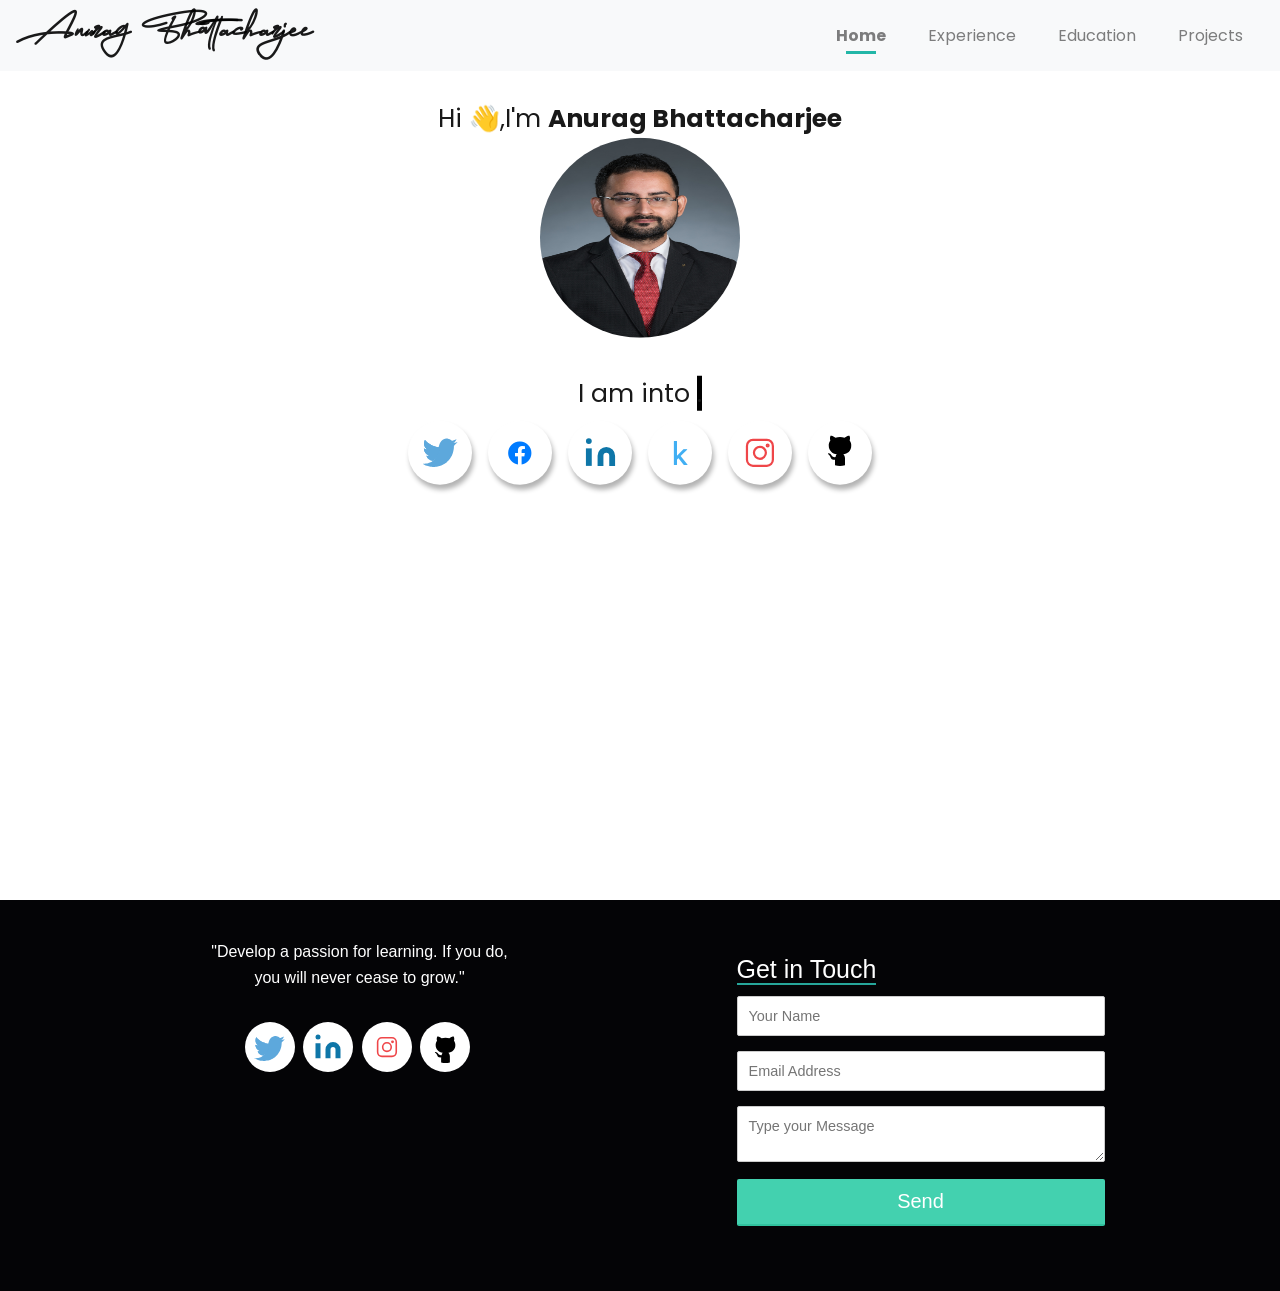
==== commit 41db119b: "commit after updating(8th nov)" ====
--- a/index.html
+++ b/index.html
@@ -5,47 +5,31 @@
     <title>Anurag Bhattacharjee | Home</title>
     <meta charset="UTF-8">
     <meta name="viewport" content="width=device-width, initial-scale=1.0">
-    <!-- <meta name="keywords"
-        content="free portfolio template,portfolio template, portfolio website template, open source, open sourcing, contributing to open source" />
-    <meta name="description"
-        content="This project serves free and beautiful portfolio template for everyone. Anyone can showcase their work including moocs, education, projects, experience,etc. to the world." /> -->
-    <!-- Robot.txt -->
+   
     <meta name="robots" content="index,follow" />
     <meta name="Googlebot" content="index,follow" />
     <meta name="AdsBot-Google" content="index,follow" />
-    <!-- <meta property="og:site_name" content="https://portfolio.smaranjitghose.codes/"> -->
     <meta property="og:title" content="Anurag Bhattacharjee | Home">
-    <!-- <meta property="og:description"
-        content="This project serves free and beautiful portfolio template for everyone. Anyone can showcase their work including moocs, education, projects, experience,etc. to the world.">
-    <meta property="og:type" content="website">
-    <meta property="og:url" content="https://portfolio.smaranjitghose.codes/">
-    <meta name="twitter:card" content="summary">
-    <meta name="twitter:site" content="https://portfolio.smaranjitghose.codes/"> -->
+ 
     <meta name="application-name" content="Anurag Bhattacharjee | Home" />
     <meta name="apple-mobile-web-app-title" content="Anurag Bhattacharjee | Home" />
-    <!-- <meta name="summary"
-        content="An open source project aimed at providing free and beautiful templates to everyone for building their portfolio websites and showcase their work to the world." /> -->
-    <!--For Dark/Light mode Toggle-->
     <script src="https://code.iconify.design/1/1.0.4/iconify.min.js"></script>
-    <!--Import Google Icon Font-->
+
     <link rel="stylesheet" href="https://maxcdn.bootstrapcdn.com/bootstrap/4.5.0/css/bootstrap.min.css" />
     <link href="https://fonts.googleapis.com/css2?family=Poppins:wght@200;300&display=swap" rel="stylesheet">
     <script src='https://kit.fontawesome.com/a076d05399.js'></script>
     <link rel="stylesheet" href="assets/css/preloader.css">
     <link rel="stylesheet" href="assets/css/home.css"> 
     <link rel="stylesheet" href="assets/css/style.css"> 
-    <!-- Favicon -->
+
     <link id='favicon' rel="shortcut icon" href="assets/images/favicon.png" type="image/x-png"> 
-    <!-- Font awesome icons -->
+
     <link rel="stylesheet" href="https://cdnjs.cloudflare.com/ajax/libs/font-awesome/5.15.1/css/all.min.css" integrity="sha512-+4zCK9k+qNFUR5X+cKL9EIR+ZOhtIloNl9GIKS57V1MyNsYpYcUrUeQc9vNfzsWfV28IaLL3i96P9sdNyeRssA==" crossorigin="anonymous" />
     <link rel="stylesheet" href="https://cdn.jsdelivr.net/gh/jpswalsh/academicons@1/css/academicons.min.css">
     <script defer src="assets\js\dynamicTitle.js"></script>
 </head>
 
 <body>
-
-    <!-- <embed name="GoodEnough" src="assets/images/audio.mp3" loop="false" hidden="true" autostart="true"> -->
-<!-- loader -->
     <div class="loader-container">
     <div class="loader">
         <div class="box box0">
@@ -79,24 +63,21 @@
             src="https://dribbble.com/assets/logo-small-2x-9fe74d2ad7b25fba0f50168523c15fda4c35534f9ea0b1011179275383035439.png" /></a>
     </div>
 
-    <!--Dynamic Nav Bar-->
-     
-    <!--Particles effect-->
     <div id="home">
         <section class="center">
             <div id="particles-js"></div>
         </section>
     </div>
 <center>
-    <!-- Home Section -->
+
     <div class="text col-sm-6">Hi <span class="wave">👋</span>,I'm <span class="header">Anurag Bhattacharjee</span>
         <div class="center">
             <div>
-                <img src="assets/images/anurag1.jpg" alt="" class="rounded-circle" height="200" width="200">
+                <img src="assets/images/AB1.jpg" alt="" class="rounded-circle" height="200" width="200">
             </div>
             <br/>
             <span style="display: inline;" >I am into <span class="animated-text"
-                data-words="Machine Learning, Web Development, Data Engineering, Business Intelligence"></span>
+                data-words="Machine Learning, Data Engineering, Business Intelligence, Web Development"></span>
             </span>
             <div>
                 <div class="social-icons">
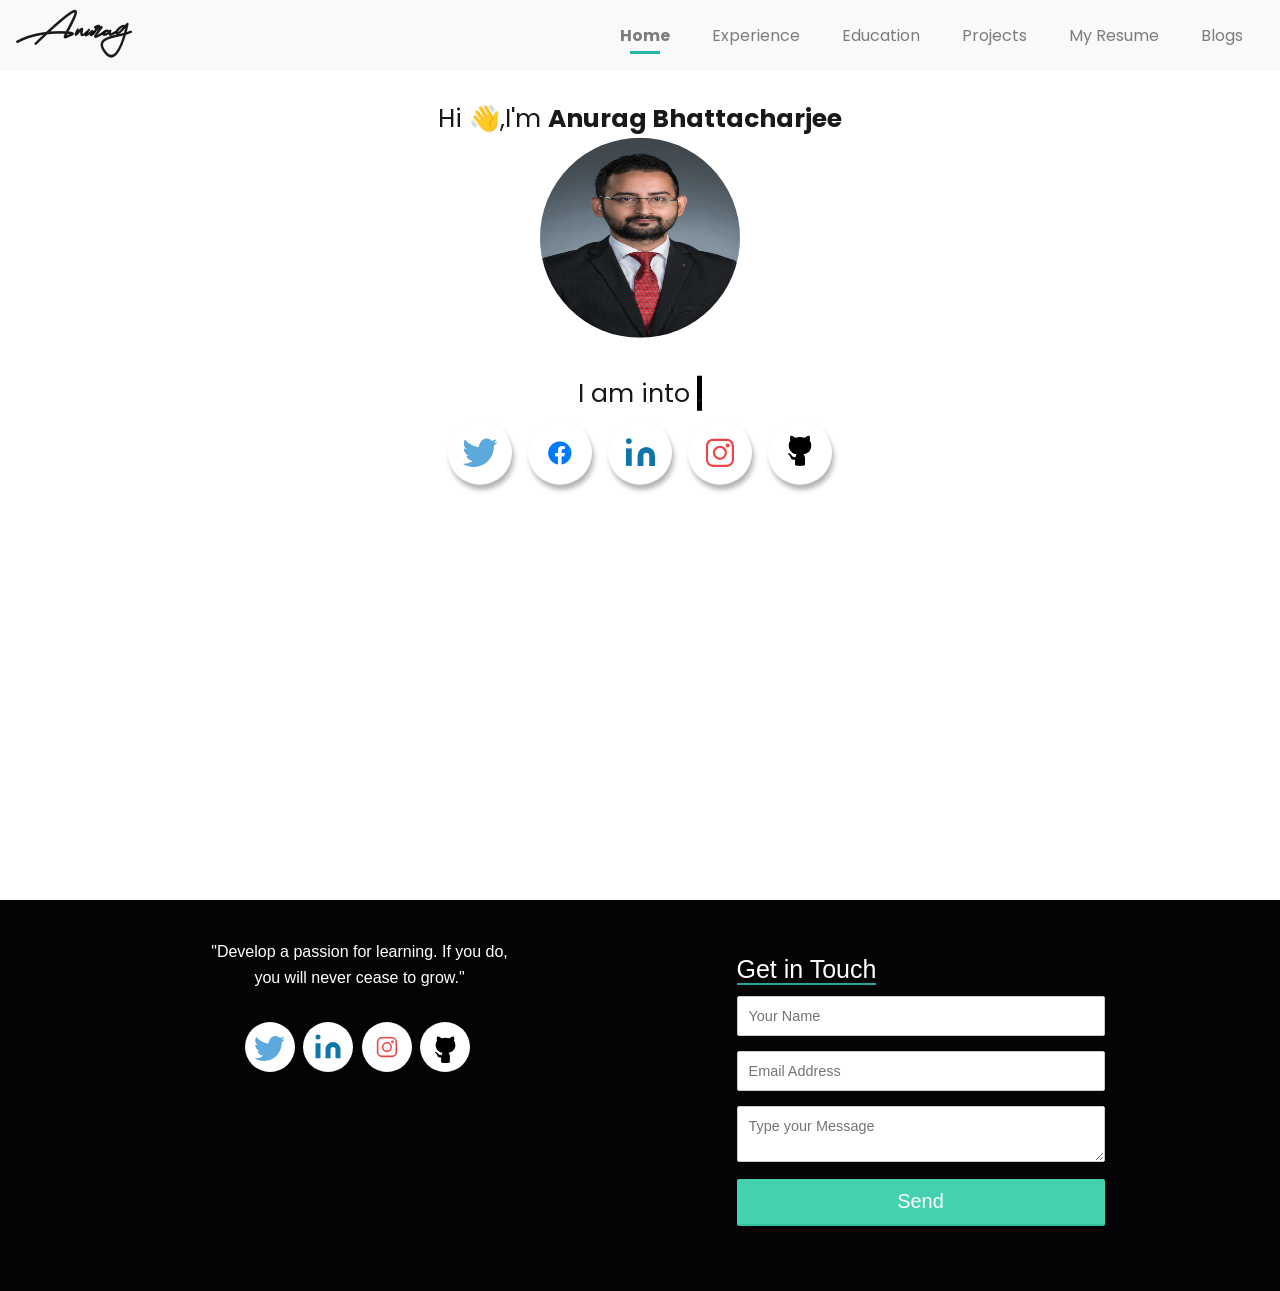
==== commit b5658d48: "hidden kaggle icon" ====
--- a/index.html
+++ b/index.html
@@ -167,9 +167,9 @@
                         </svg>
                     </a> -->
                     
-                    <a class="socialicon kaggle" href="https://www.kaggle.com/anuragbhattacharjee" target="_blank" rel="author">
+                    <!-- <a class="socialicon kaggle" href="https://www.kaggle.com/anuragbhattacharjee" target="_blank" rel="author">
                         <i class="fab fa-kaggle"></i>
-                    </a>
+                    </a> -->
 
                     <a class="socialicon instagram" href="https://www.instagram.com/anurag_b_34" target="_blank" rel="author">
                         <!-- svg code for instagram icon -->
@@ -182,7 +182,7 @@
                         </svg>
                     </a>
 
-                    <a class="socialicon github" href="https://github.com/Toni8215" target="_blank" rel="author">
+                    <a class="socialicon github" href="https://github.com/anurag-bhattacharjee" target="_blank" rel="author">
                         <!-- SVG code for Github icon -->
                         <svg class="github-icon" width="45px" height="45px" viewBox="0 0 300 300">
                             <!-- body -->
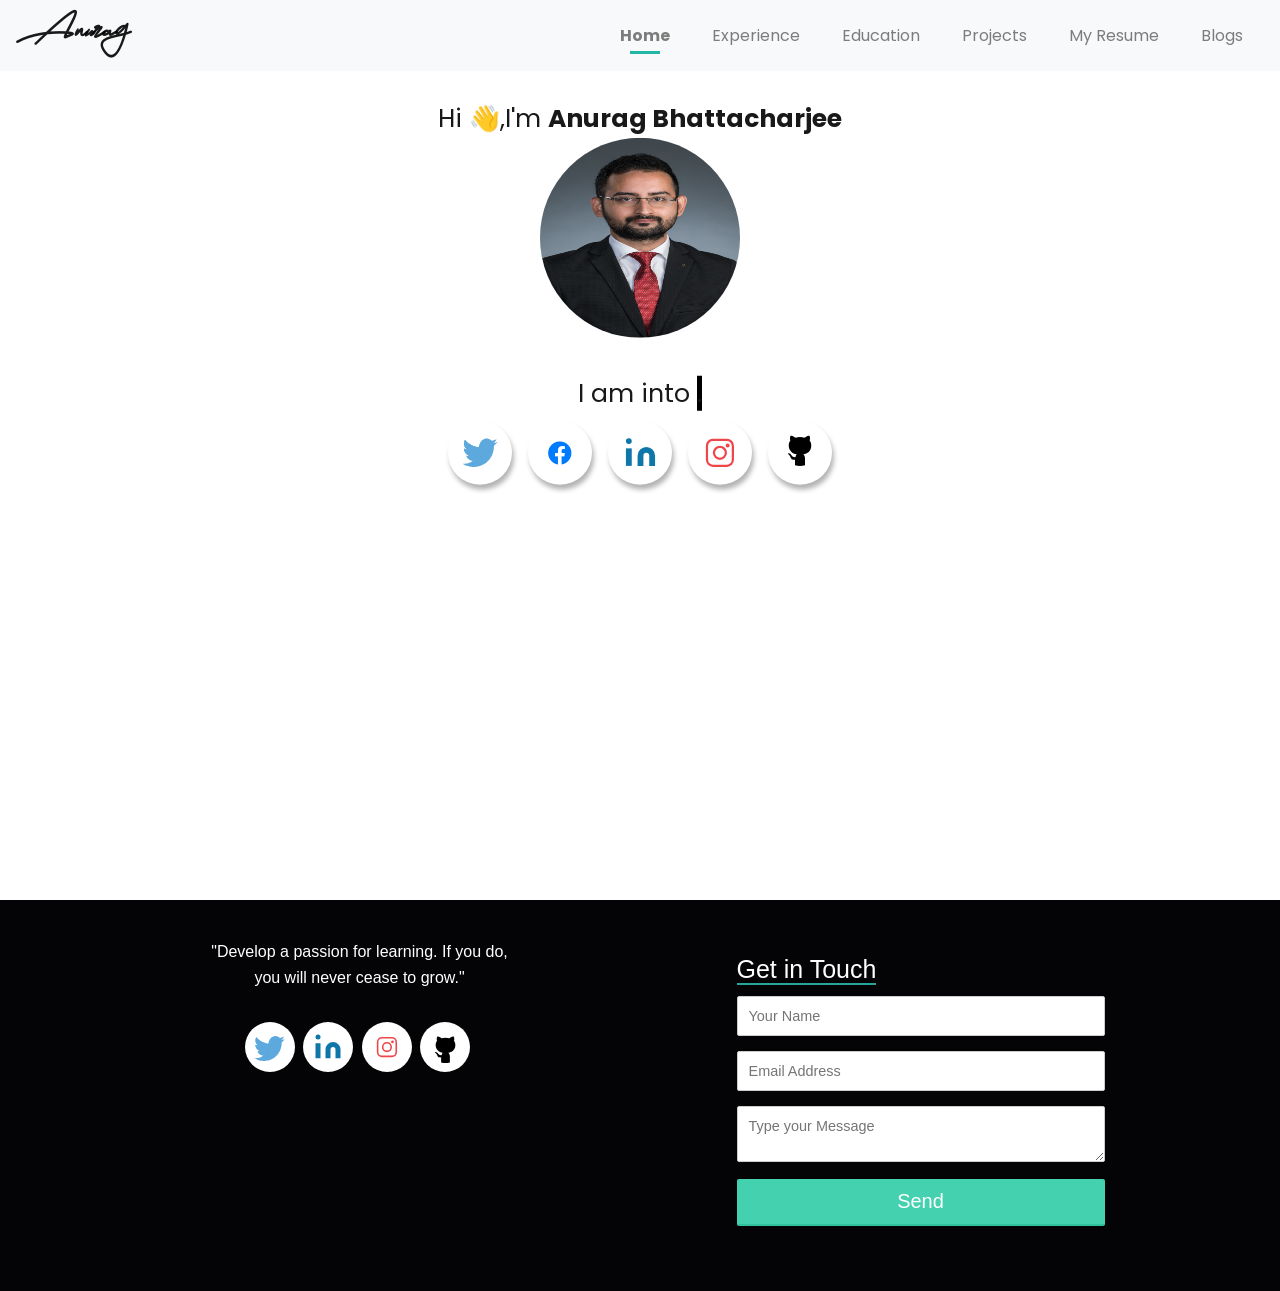
==== commit 7db5db14: "addpicdeloitte1" ====
--- a/index.html
+++ b/index.html
@@ -73,16 +73,16 @@
     <div class="text col-sm-6">Hi <span class="wave">👋</span>,I'm <span class="header">Anurag Bhattacharjee</span>
         <div class="center">
             <div>
-                <img src="assets/images/AB1.jpg" alt="" class="rounded-circle" height="200" width="200">
+                <img src="assets/images/AB.jpg" alt="" class="rounded-circle" height="200" width="200">
             </div>
             <br/>
             <span style="display: inline;" >I am into <span class="animated-text"
-                data-words="Machine Learning, Data Engineering, Business Intelligence, Web Development"></span>
+                data-words="Machine Learning, Analytics, Data Engineering, Business Intelligence"></span>
             </span>
             <div>
                 <div class="social-icons">
 
-                    <a class="socialicon twitter" href="https://twitter.com/anuragbhattacha" target="_blank" rel="author">
+                    <a class="socialicon twitter" href="https://x.com/anurag6243?t=RGm-KkukLQtAFnWcP36xHg&s=08" target="_blank" rel="author">
                         <!-- SVG code for twitter icon -->
                         <svg class="twitter-icon" version="1.1" id="Layer_1" xmlns="http://www.w3.org/2000/svg"
                             xmlns:xlink="http://www.w3.org/1999/xlink" x="0px" y="0px" viewBox="0 0 500 500" enable-background="new 0 0 500 500"
@@ -144,7 +144,7 @@
                         <i class="fab fa-facebook"></i>
                     </a>
 
-                    <a class="socialicon linkedin" href="https://www.linkedin.com/in/anuragbhattacharjee6243/" target="_blank" rel="author">
+                    <a class="socialicon linkedin" href="https://www.linkedin.com/in/anurag-bhattacharjee/" target="_blank" rel="author">
                         <svg class="linkedin-icon" xmlns="http://www.w3.org/2000/svg" width="35" viewBox="0 0 24 24" fill="#0e76a8"
                             stroke-width="1" stroke-linecap="round" stroke-linejoin="round" class="feather feather-linkedin">
                             <path d="M16 8a6 6 0 0 1 6 6v7h-4v-7a2 2 0 0 0-2-2 2 2 0 0 0-2 2v7h-4v-7a6 6 0 0 1 6-6z"></path>
@@ -167,7 +167,7 @@
                         </svg>
                     </a> -->
                     
-                    <!-- <a class="socialicon kaggle" href="https://www.kaggle.com/anuragbhattacharjee" target="_blank" rel="author">
+                 <!--    <a class="socialicon kaggle" href="https://www.kaggle.com/anuragbhattacharjee" target="_blank" rel="author">
                         <i class="fab fa-kaggle"></i>
                     </a> -->
 
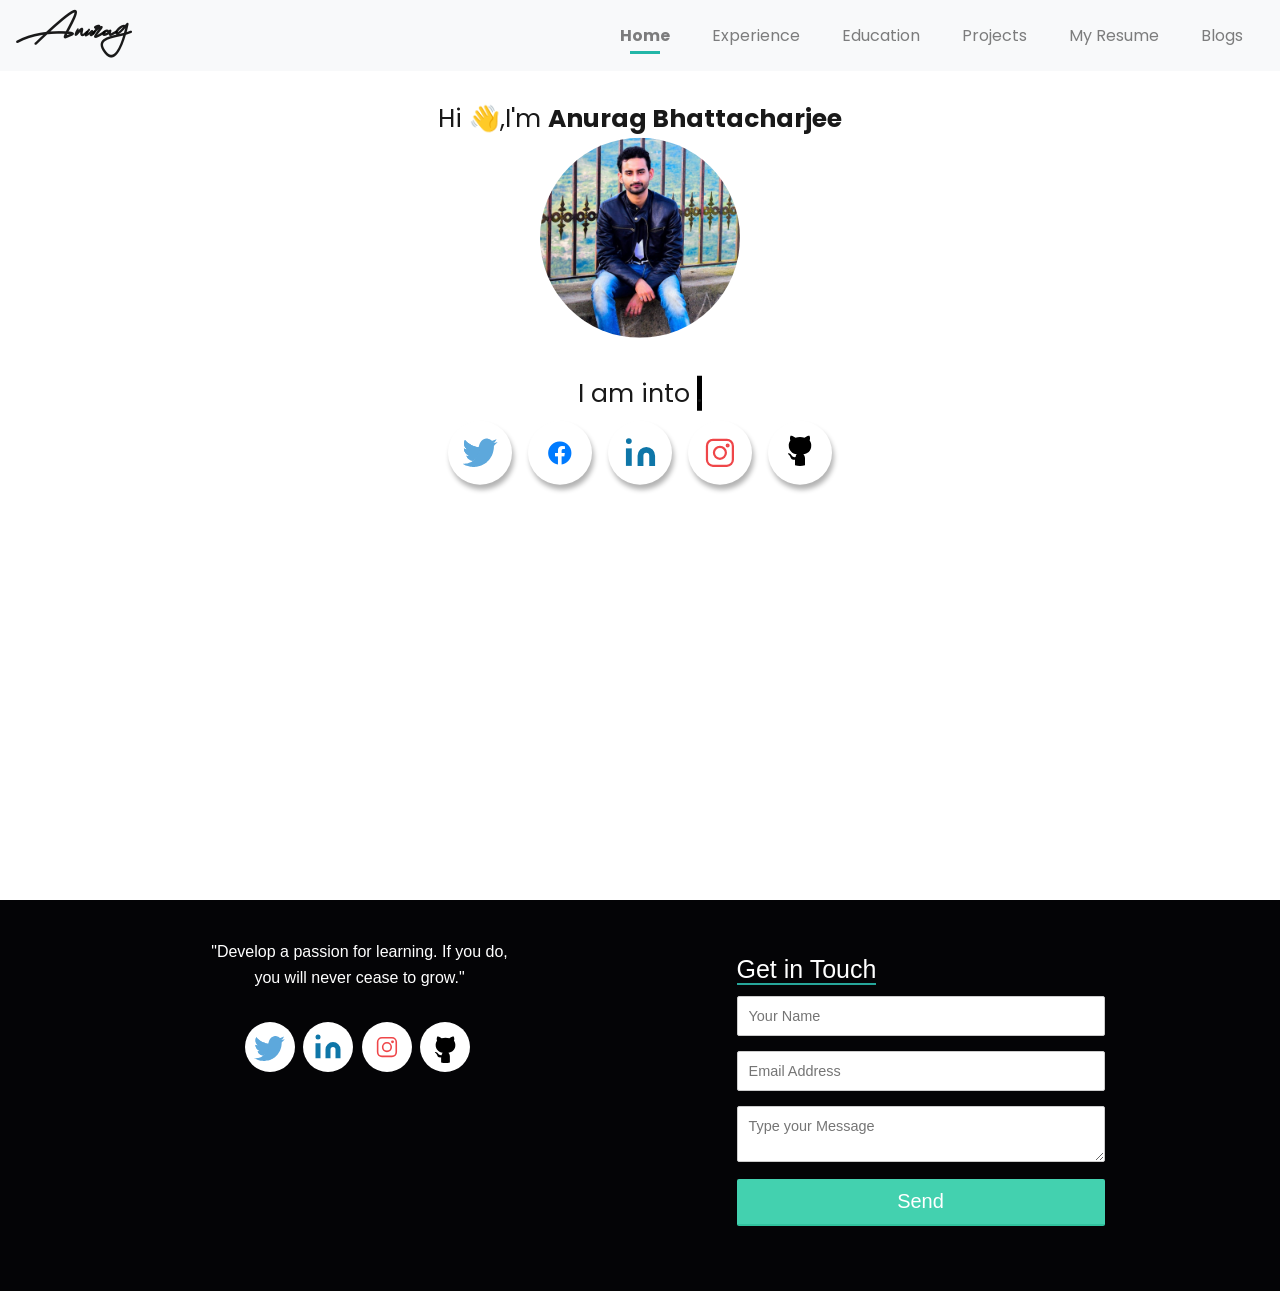
==== commit 378d808e: "addpicdeloitte2" ====
--- a/index.html
+++ b/index.html
@@ -73,7 +73,7 @@
     <div class="text col-sm-6">Hi <span class="wave">👋</span>,I'm <span class="header">Anurag Bhattacharjee</span>
         <div class="center">
             <div>
-                <img src="assets/images/AB.jpg" alt="" class="rounded-circle" height="200" width="200">
+                <img src="assets/images/anurag1.jpg" alt="" class="rounded-circle" height="200" width="200">
             </div>
             <br/>
             <span style="display: inline;" >I am into <span class="animated-text"
